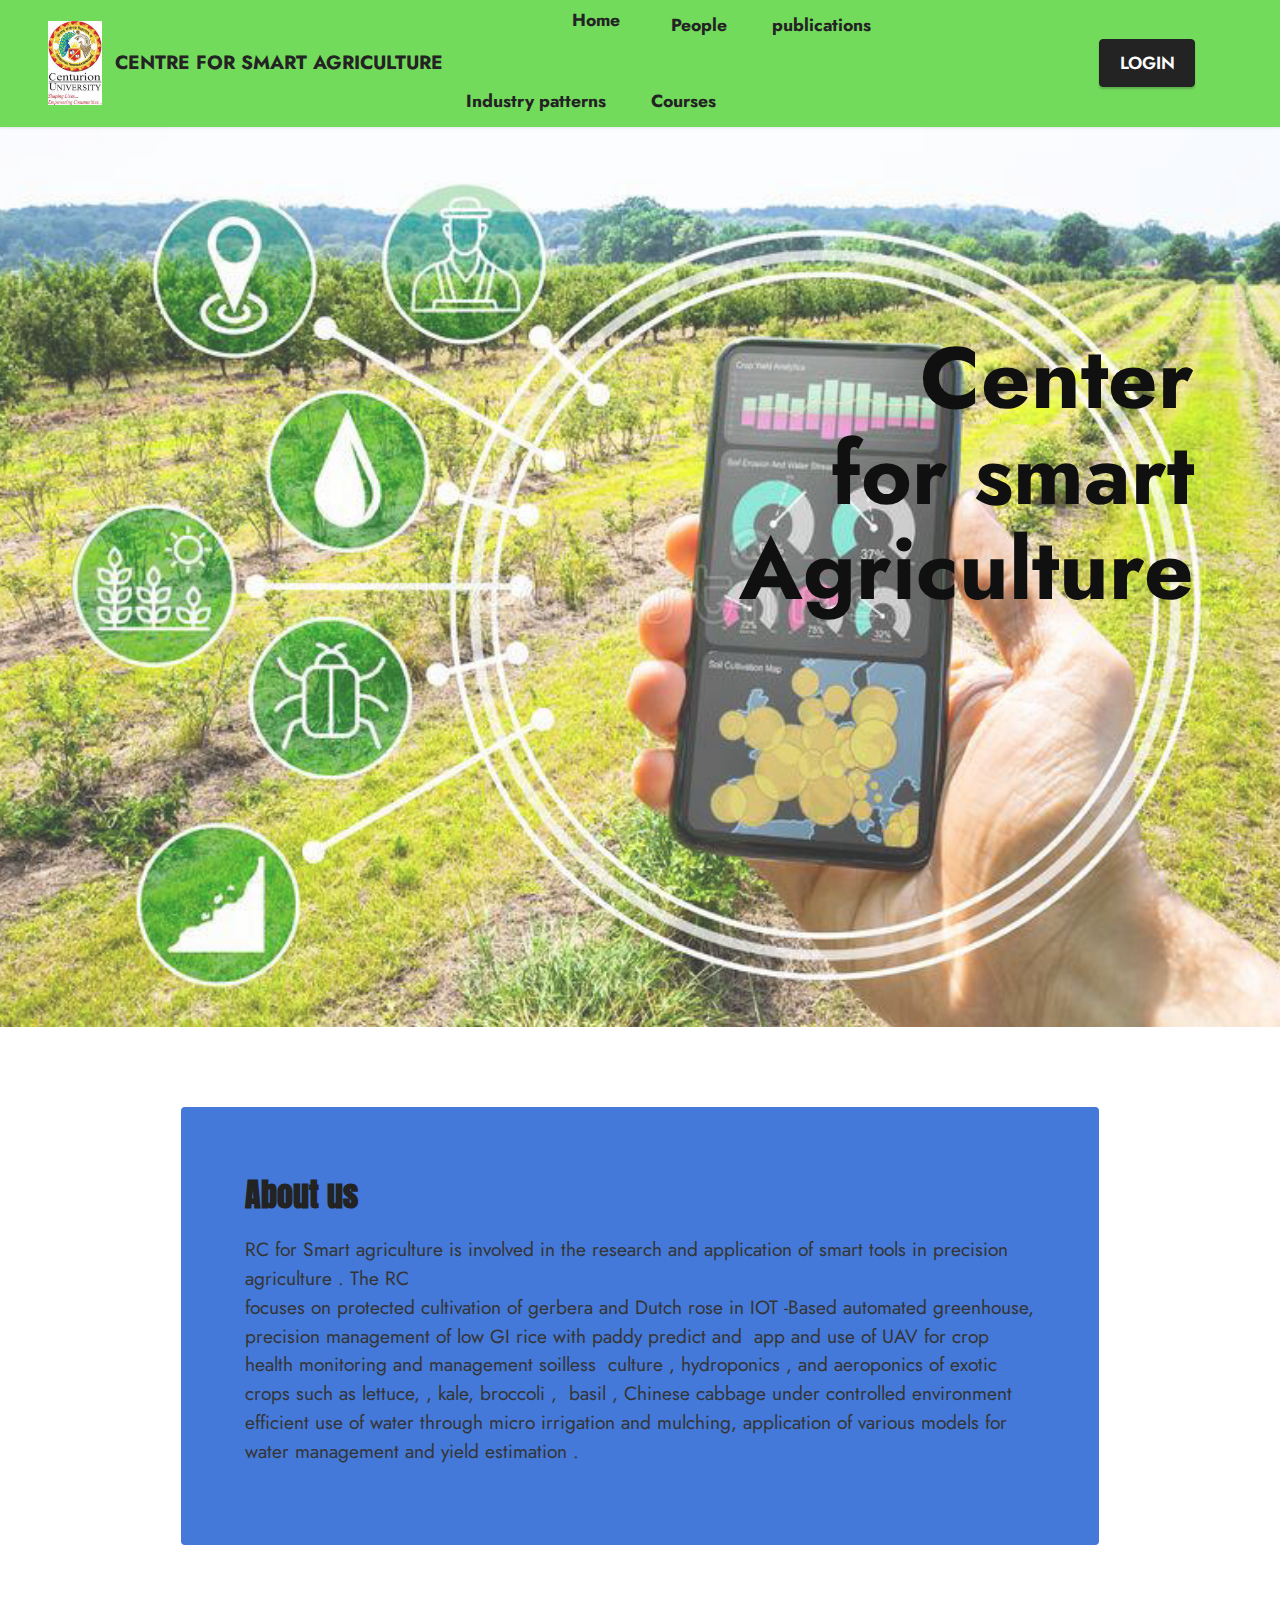
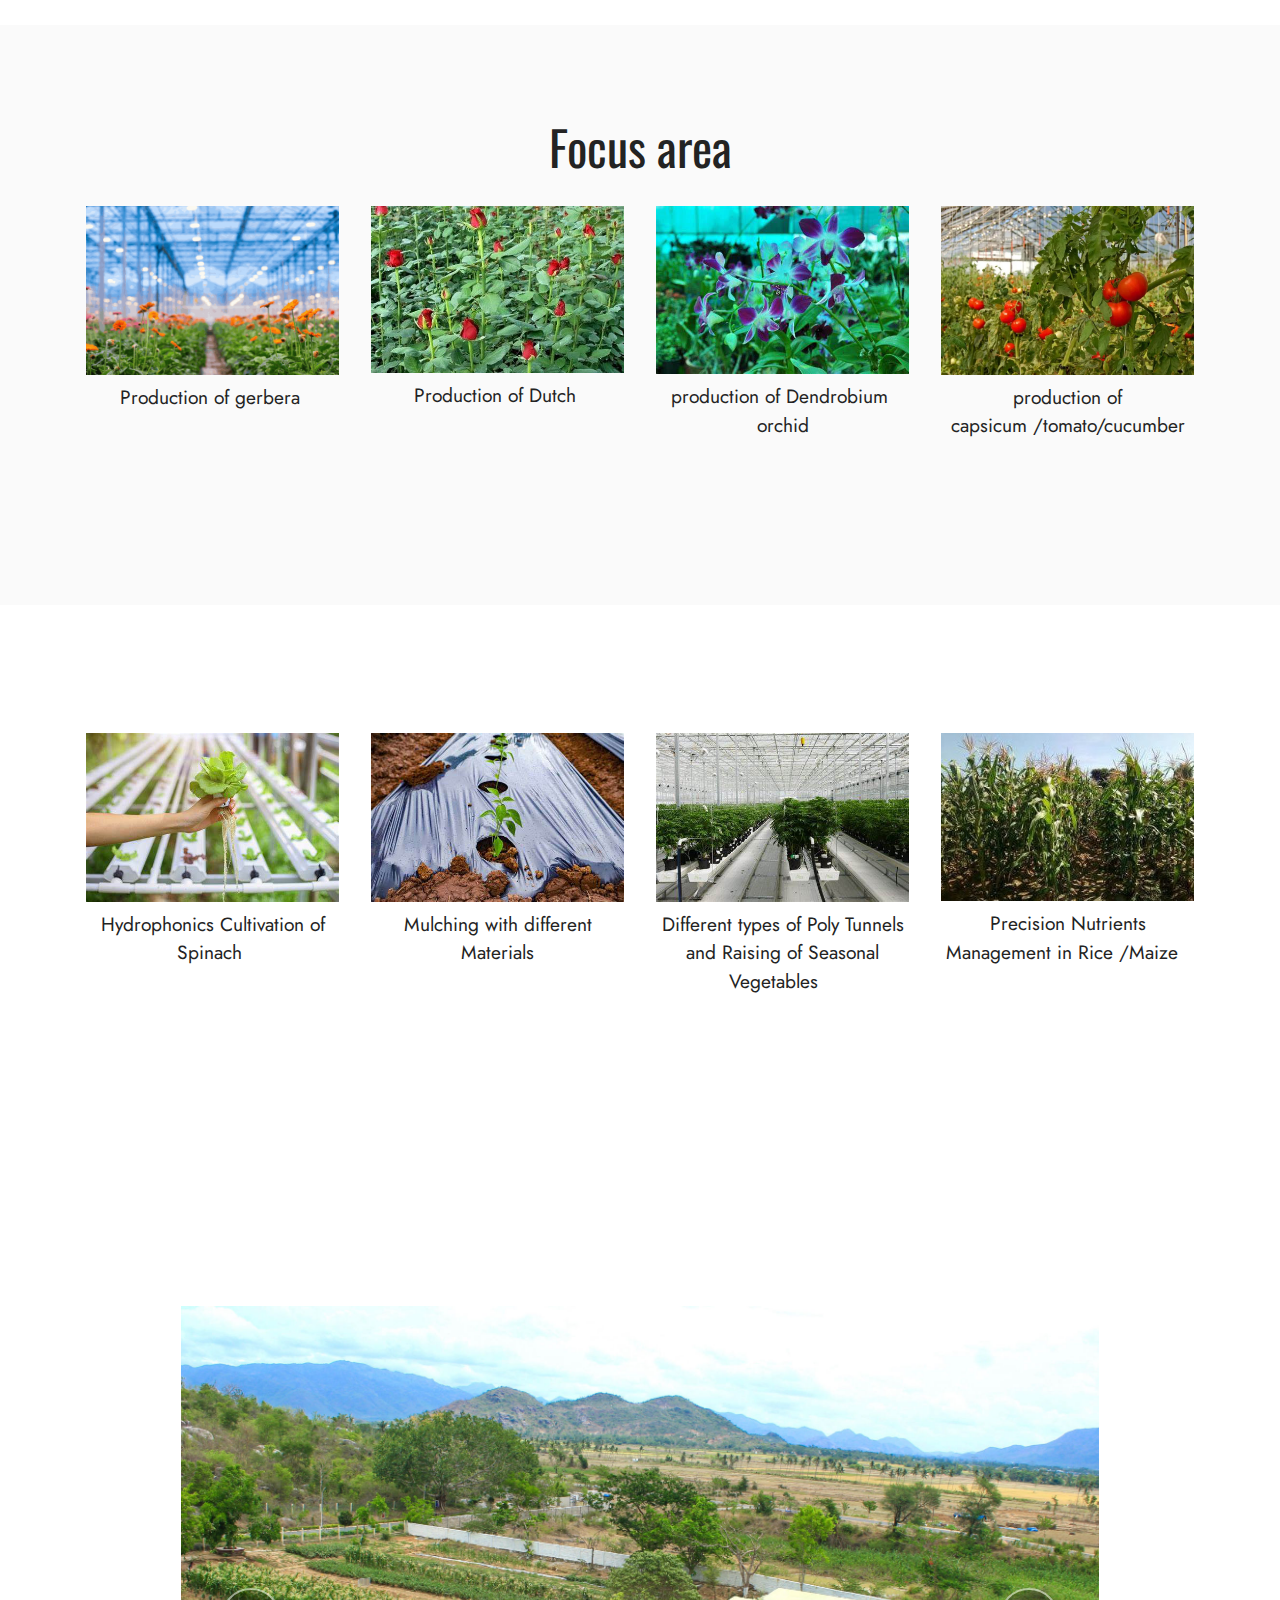
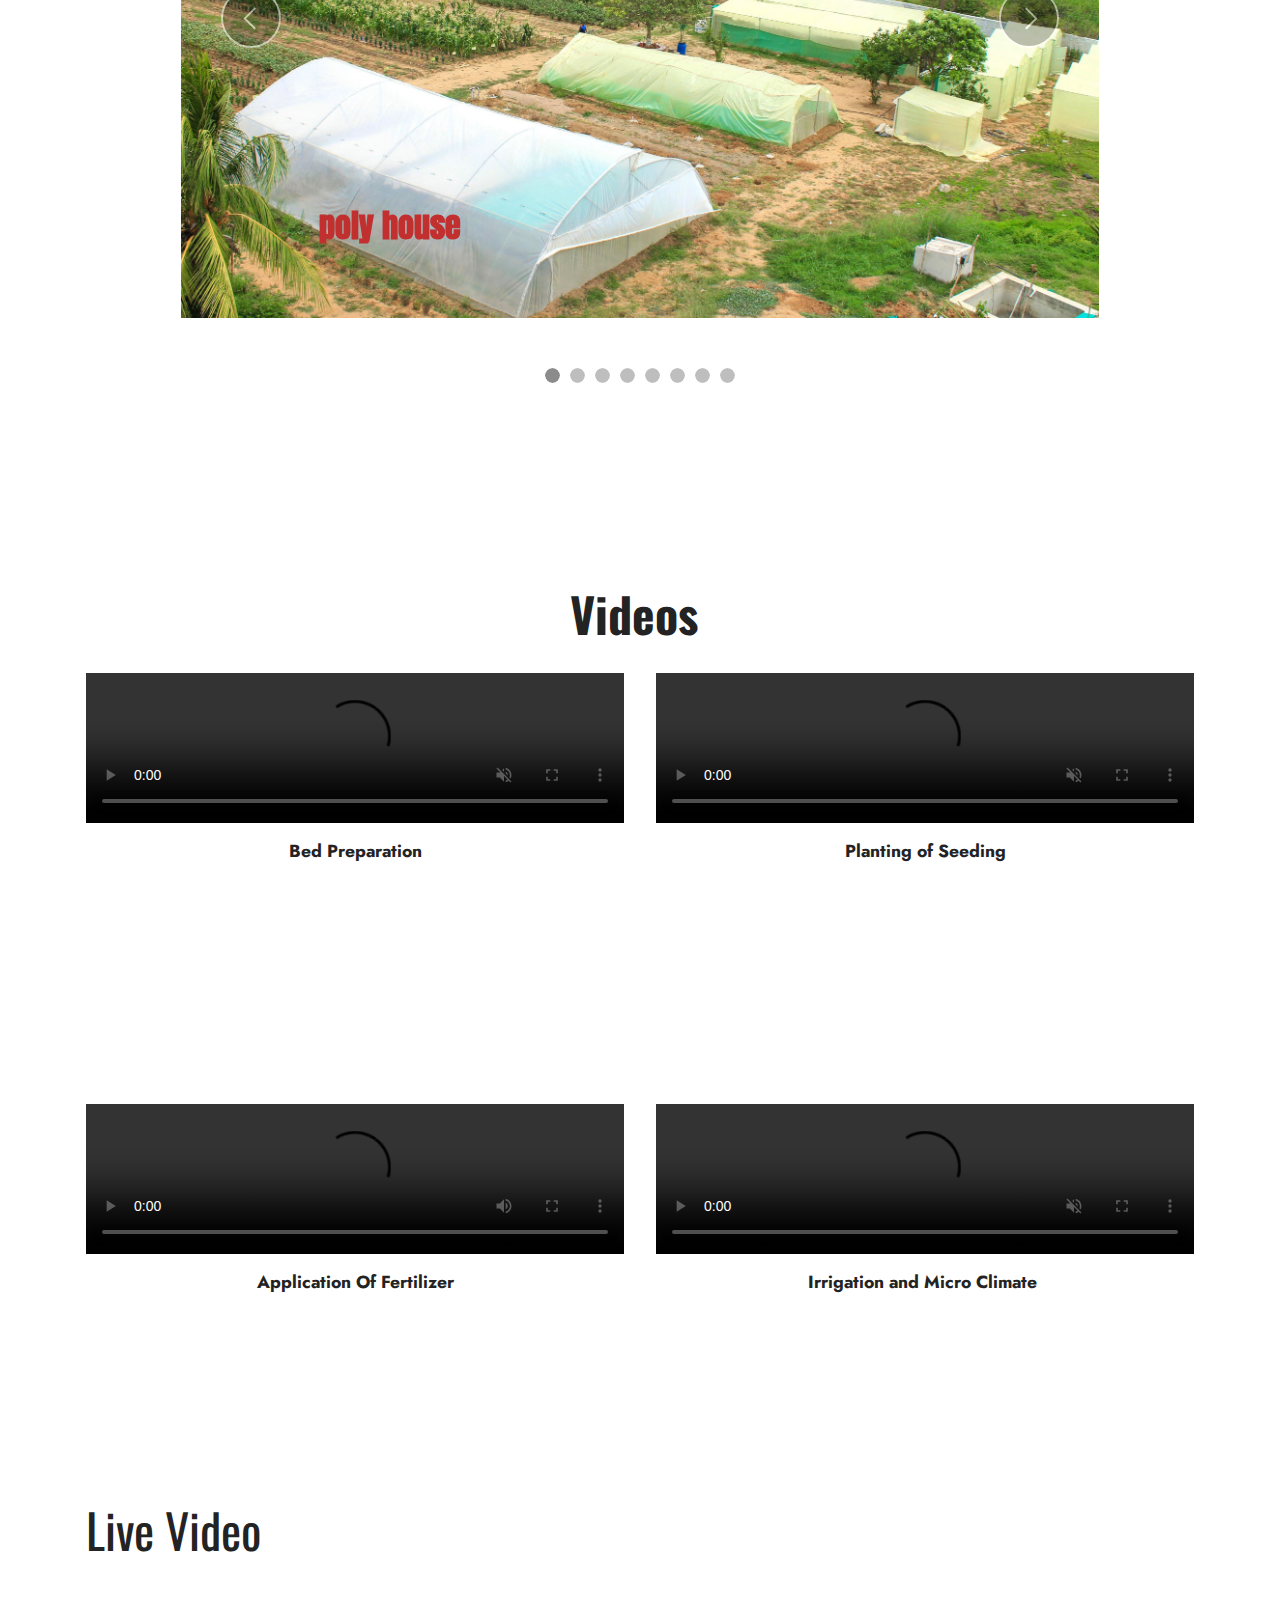
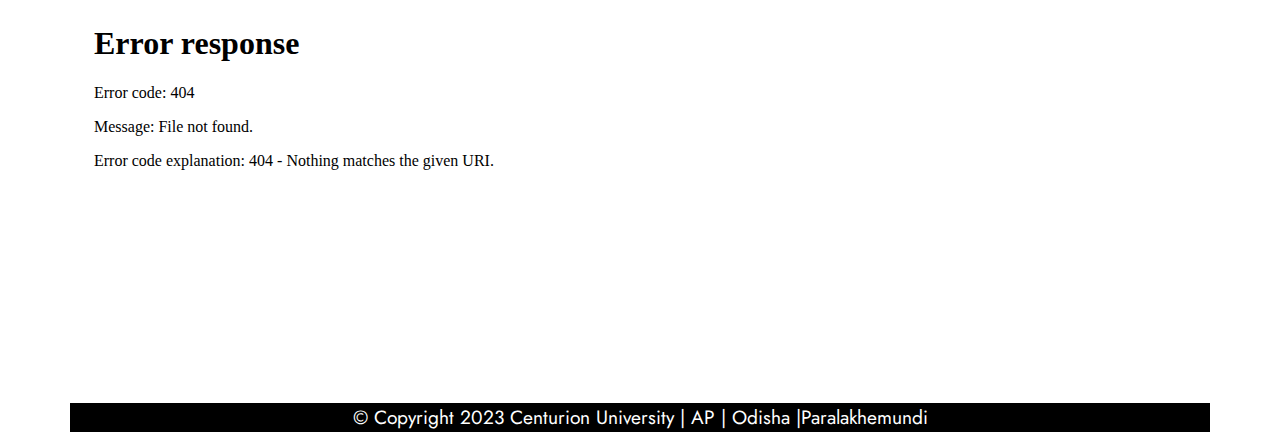
==== index.html @ 4cd685e2 "Add files via upload" ====
<!DOCTYPE html>
<html  >
<head>
  <!-- Site made with Mobirise Website Builder v5.8.4, https://mobirise.com -->
  <meta charset="UTF-8">
  <meta http-equiv="X-UA-Compatible" content="IE=edge">
  <meta name="generator" content="Mobirise v5.8.4, mobirise.com">
  <meta name="viewport" content="width=device-width, initial-scale=1, minimum-scale=1">
  <link rel="shortcut icon" href="assets/images/rajan-96x151.jpg" type="image/x-icon">
  <meta name="description" content="">
  
  
  <title>Home</title>
  <link rel="stylesheet" href="assets/web/assets/mobirise-icons2/mobirise2.css">
  <link rel="stylesheet" href="assets/bootstrap/css/bootstrap.min.css">
  <link rel="stylesheet" href="assets/bootstrap/css/bootstrap-grid.min.css">
  <link rel="stylesheet" href="assets/bootstrap/css/bootstrap-reboot.min.css">
  <link rel="stylesheet" href="assets/dropdown/css/style.css">
  <link rel="stylesheet" href="assets/socicon/css/styles.css">
  <link rel="stylesheet" href="assets/theme/css/style.css">
  <link rel="preload" href="https://fonts.googleapis.com/css?family=Jost:100,200,300,400,500,600,700,800,900,100i,200i,300i,400i,500i,600i,700i,800i,900i&display=swap" as="style" onload="this.onload=null;this.rel='stylesheet'">
  <noscript><link rel="stylesheet" href="https://fonts.googleapis.com/css?family=Jost:100,200,300,400,500,600,700,800,900,100i,200i,300i,400i,500i,600i,700i,800i,900i&display=swap"></noscript>
  <link rel="preload" href="https://fonts.googleapis.com/css?family=Oswald:200,300,400,500,600,700&display=swap" as="style" onload="this.onload=null;this.rel='stylesheet'">
  <noscript><link rel="stylesheet" href="https://fonts.googleapis.com/css?family=Oswald:200,300,400,500,600,700&display=swap"></noscript>
  <link rel="preload" href="https://fonts.googleapis.com/css?family=Anton:400&display=swap" as="style" onload="this.onload=null;this.rel='stylesheet'">
  <noscript><link rel="stylesheet" href="https://fonts.googleapis.com/css?family=Anton:400&display=swap"></noscript>
  <link rel="preload" as="style" href="assets/mobirise/css/mbr-additional.css"><link rel="stylesheet" href="assets/mobirise/css/mbr-additional.css" type="text/css">

  
  
  
</head>
<body>
  
  <section data-bs-version="5.1" class="menu menu2 cid-tygF4qytMD" once="menu" id="menu2-1">
    
    <nav class="navbar navbar-dropdown navbar-expand-lg">
        <div class="container-fluid">
            <div class="navbar-brand">
                <span class="navbar-logo">
                    <a href="https://mobiri.se">
                        <img src="assets/images/rajan-96x151.jpg" alt="Mobirise Website Builder" style="height: 5.3rem;">
                    </a>
                </span>
                <span class="navbar-caption-wrap"><a class="navbar-caption text-black display-7" href="https://mobiri.se">CENTRE FOR SMART AGRICULTURE</a></span>
            </div>
            <button class="navbar-toggler" type="button" data-toggle="collapse" data-bs-toggle="collapse" data-target="#navbarSupportedContent" data-bs-target="#navbarSupportedContent" aria-controls="navbarNavAltMarkup" aria-expanded="false" aria-label="Toggle navigation">
                <div class="hamburger">
                    <span></span>
                    <span></span>
                    <span></span>
                    <span></span>
                </div>
            </button>
            <div class="collapse navbar-collapse" id="navbarSupportedContent">
                <ul class="navbar-nav nav-dropdown" data-app-modern-menu="true"><li class="nav-item"><a class="nav-link link text-black display-4" href="https://mobiri.se" aria-expanded="false"><br><br></a></li><li class="nav-item"><a class="nav-link link show text-black display-4" href="https://mobiri.se"><p>&nbsp;&nbsp;</p></a></li><li class="nav-item"><a class="nav-link link show text-black text-primary display-4" href="index.html"><p>&nbsp;<strong>Home</strong>&nbsp;</p></a></li><li class="nav-item"><a class="nav-link link text-black show text-primary display-4" href="page4.html" aria-expanded="false"><strong>People</strong></a></li><li class="nav-item"><a class="nav-link link text-black show text-primary display-4" href="page1.html"><strong>publications</strong></a></li><li class="nav-item"><a class="nav-link link show text-black display-4" href="page2.html" aria-expanded="false"><strong>Industry patterns</strong></a></li>
                    <li class="nav-item"><a class="nav-link link text-black display-4" href="page3.html" aria-expanded="false"><strong>Courses</strong></a>
                    </li></ul>
                
                <div class="navbar-buttons mbr-section-btn"><a class="btn btn-black display-4" href="https://research.cutm.ac.in/wp-login.php?redirect_to=https%3A%2F%2Fresearch.cutm.ac.in%2Fwp-admin%2F&reauth=1">LOGIN</a></div>
            </div>
        </div>
    </nav>
</section>

<section data-bs-version="5.1" class="header3 cid-tz9zvmUJnS mbr-fullscreen" id="header3-1i">

    

    
    <div class="mbr-overlay" style="opacity: 0.2; background-color: rgb(255, 255, 255);"></div>

    <div class="align-center container">
        <div class="row justify-content-end">
            <div class="col-12 col-lg-6">
                <h1 class="mbr-section-title mbr-fonts-style mb-3 display-1"><strong>Center for&nbsp;</strong><strong>smart</strong><br><strong>Agriculture<br></strong><br><br></h1>
                
                
                
            </div>
        </div>
    </div>
</section>

<section data-bs-version="5.1" class="content15 cid-tza0GjJ44V" id="content15-1p">

    

    
    
    <div class="container">
        <div class="row justify-content-center">
            <div class="card col-md-12 col-lg-10">
                <div class="card-wrapper">
                    <div class="card-box align-left">
                        <h4 class="card-title mbr-fonts-style mbr-white mb-3 display-5"><strong>About us</strong></h4>
                        <p class="mbr-text mbr-fonts-style display-7">RC for Smart agriculture is involved in the research and application of smart tools in precision agriculture . The RC<br>focuses on protected cultivation of gerbera and Dutch rose in IOT -Based automated greenhouse, precision management of low GI rice with paddy predict and &nbsp;app and use of UAV for crop health monitoring and management soilless&nbsp; culture , hydroponics , and aeroponics of exotic crops such as lettuce, , kale, broccoli ,&nbsp; basil , Chinese cabbage under controlled environment efficient use of water through micro irrigation and mulching, application of various models for water management and yield estimation .&nbsp;&nbsp;</p>
                        
                    </div>
                </div>
            </div>
        </div>
    </div>
</section>

<section data-bs-version="5.1" class="gallery5 mbr-gallery cid-tzcKV37ISn" id="gallery5-1v">
    

    
    

    <div class="container">
        <div class="mbr-section-head">
            <h3 class="mbr-section-title mbr-fonts-style align-center m-0 display-2">Focus area</h3>
            
        </div>
        <div class="row mbr-gallery mt-4">
            <div class="col-12 col-md-6 col-lg-3 item gallery-image">
                <div class="item-wrapper" data-toggle="modal" data-bs-toggle="modal" data-target="#tzdXIQ9Wwf-modal" data-bs-target="#tzdXIQ9Wwf-modal">
                    <img class="w-100" src="assets/images/gi-596x398.png" alt="Mobirise Website Builder" data-slide-to="0" data-bs-slide-to="0" data-target="#lb-tzdXIQ9Wwf" data-bs-target="#lb-tzdXIQ9Wwf">
                    <div class="icon-wrapper">
                        <span class="mobi-mbri mobi-mbri-search mbr-iconfont mbr-iconfont-btn"></span>
                    </div>
                </div>
                <h6 class="mbr-item-subtitle mbr-fonts-style align-center mb-2 mt-2 display-7">Production of gerbera&nbsp;</h6>
            </div>
            <div class="col-12 col-md-6 col-lg-3 item gallery-image">
                <div class="item-wrapper" data-toggle="modal" data-bs-toggle="modal" data-target="#tzdXIQ9Wwf-modal" data-bs-target="#tzdXIQ9Wwf-modal">
                    <img class="w-100" src="assets/images/rose-500x330.jpg" alt="Mobirise Website Builder" data-slide-to="1" data-bs-slide-to="1" data-target="#lb-tzdXIQ9Wwf" data-bs-target="#lb-tzdXIQ9Wwf">
                    <div class="icon-wrapper">
                        <span class="mobi-mbri mobi-mbri-search mbr-iconfont mbr-iconfont-btn"></span>
                    </div>
                </div>
                <h6 class="mbr-item-subtitle mbr-fonts-style align-center mb-2 mt-2 display-7">Production of Dutch&nbsp;</h6>
            </div>
            <div class="col-12 col-md-6 col-lg-3 item gallery-image">
                <div class="item-wrapper" data-toggle="modal" data-bs-toggle="modal" data-target="#tzdXIQ9Wwf-modal" data-bs-target="#tzdXIQ9Wwf-modal">
                    <img class="w-100" src="assets/images/orchid-474x314.jpg" alt="Mobirise Website Builder" data-slide-to="2" data-bs-slide-to="2" data-target="#lb-tzdXIQ9Wwf" data-bs-target="#lb-tzdXIQ9Wwf">
                    <div class="icon-wrapper">
                        <span class="mobi-mbri mobi-mbri-search mbr-iconfont mbr-iconfont-btn"></span>
                    </div>
                </div>
                <h6 class="mbr-item-subtitle mbr-fonts-style align-center mb-2 mt-2 display-7">production of Dendrobium&nbsp;<br>orchid<br><br></h6>
            </div>
            <div class="col-12 col-md-6 col-lg-3 item gallery-image">
                <div class="item-wrapper" data-toggle="modal" data-bs-toggle="modal" data-target="#tzdXIQ9Wwf-modal" data-bs-target="#tzdXIQ9Wwf-modal">
                    <img class="w-100" src="assets/images/greenhouse-tomatoes.webp" alt="Mobirise Website Builder" data-slide-to="3" data-bs-slide-to="3" data-target="#lb-tzdXIQ9Wwf" data-bs-target="#lb-tzdXIQ9Wwf">
                    <div class="icon-wrapper">
                        <span class="mobi-mbri mobi-mbri-search mbr-iconfont mbr-iconfont-btn"></span>
                    </div>
                </div>
                <h6 class="mbr-item-subtitle mbr-fonts-style align-center mb-2 mt-2 display-7">production of <br>capsicum /tomato/cucumber<br><br></h6>
            </div>
        </div>

        <div class="modal mbr-slider" tabindex="-1" role="dialog" aria-hidden="true" id="tzdXIQ9Wwf-modal">
            <div class="modal-dialog" role="document">
                <div class="modal-content">
                    <div class="modal-body">
                        <div class="carousel slide" id="lb-tzdXIQ9Wwf" data-interval="5000" data-bs-interval="5000">
                            <div class="carousel-inner">
                                <div class="carousel-item active">
                                    <img class="d-block w-100" src="assets/images/gi-596x398.png" alt="Mobirise Website Builder">
                                </div>
                                <div class="carousel-item">
                                    <img class="d-block w-100" src="assets/images/rose-500x330.jpg" alt="Mobirise Website Builder">
                                </div>
                                <div class="carousel-item">
                                    <img class="d-block w-100" src="assets/images/orchid-474x314.jpg" alt="Mobirise Website Builder">
                                </div>
                                <div class="carousel-item">
                                    <img class="d-block w-100" src="assets/images/greenhouse-tomatoes.webp" alt="Mobirise Website Builder">
                                </div>
                            </div>
                            <ol class="carousel-indicators">
                                <li data-slide-to="0" data-bs-slide-to="0" class="active" data-target="#lb-tzdXIQ9Wwf" data-bs-target="#lb-tzdXIQ9Wwf"></li>
                                <li data-slide-to="1" data-bs-slide-to="1" data-target="#lb-tzdXIQ9Wwf" data-bs-target="#lb-tzdXIQ9Wwf"></li>
                                <li data-slide-to="2" data-bs-slide-to="2" data-target="#lb-tzdXIQ9Wwf" data-bs-target="#lb-tzdXIQ9Wwf"></li>
                                <li data-slide-to="3" data-bs-slide-to="3" data-target="#lb-tzdXIQ9Wwf" data-bs-target="#lb-tzdXIQ9Wwf"></li>
                            </ol>
                            <a role="button" href="" class="close" data-dismiss="modal" data-bs-dismiss="modal" aria-label="Close">
                            </a>
                            <a class="carousel-control-prev carousel-control" role="button" data-slide="prev" data-bs-slide="prev" href="#lb-tzdXIQ9Wwf">
                                <span class="mobi-mbri mobi-mbri-arrow-prev" aria-hidden="true"></span>
                                <span class="sr-only visually-hidden">Previous</span>
                            </a>
                            <a class="carousel-control-next carousel-control" role="button" data-slide="next" data-bs-slide="next" href="#lb-tzdXIQ9Wwf">
                                <span class="mobi-mbri mobi-mbri-arrow-next" aria-hidden="true"></span>
                                <span class="sr-only visually-hidden">Next</span>
                            </a>
                        </div>
                    </div>
                </div>
            </div>
        </div>
    </div>
</section>

<section data-bs-version="5.1" class="gallery5 mbr-gallery cid-tzcLr8lMy2" id="gallery5-1w">
    

    
    

    <div class="container">
        
        <div class="row mbr-gallery mt-4">
            <div class="col-12 col-md-6 col-lg-3 item gallery-image">
                <div class="item-wrapper" data-toggle="modal" data-bs-toggle="modal" data-target="#tzdXIQWOnH-modal" data-bs-target="#tzdXIQWOnH-modal">
                    <img class="w-100" src="assets/images/sp-474x316.jpg" alt="Mobirise Website Builder" data-slide-to="0" data-bs-slide-to="0" data-target="#lb-tzdXIQWOnH" data-bs-target="#lb-tzdXIQWOnH">
                    <div class="icon-wrapper">
                        <span class="mobi-mbri mobi-mbri-search mbr-iconfont mbr-iconfont-btn"></span>
                    </div>
                </div>
                <h6 class="mbr-item-subtitle mbr-fonts-style align-center mb-2 mt-2 display-7">Hydrophonics Cultivation of Spinach&nbsp;</h6>
            </div>
            <div class="col-12 col-md-6 col-lg-3 item gallery-image">
                <div class="item-wrapper" data-toggle="modal" data-bs-toggle="modal" data-target="#tzdXIQWOnH-modal" data-bs-target="#tzdXIQWOnH-modal">
                    <img class="w-100" src="assets/images/green-474x316.jpg" alt="Mobirise Website Builder" data-slide-to="1" data-bs-slide-to="1" data-target="#lb-tzdXIQWOnH" data-bs-target="#lb-tzdXIQWOnH">
                    <div class="icon-wrapper">
                        <span class="mobi-mbri mobi-mbri-search mbr-iconfont mbr-iconfont-btn"></span>
                    </div>
                </div>
                <h6 class="mbr-item-subtitle mbr-fonts-style align-center mb-2 mt-2 display-7">Mulching with different Materials</h6>
            </div>
            <div class="col-12 col-md-6 col-lg-3 item gallery-image">
                <div class="item-wrapper" data-toggle="modal" data-bs-toggle="modal" data-target="#tzdXIQWOnH-modal" data-bs-target="#tzdXIQWOnH-modal">
                    <img class="w-100" src="assets/images/tunnels-2-474x316.jpg" alt="Mobirise Website Builder" data-slide-to="2" data-bs-slide-to="2" data-target="#lb-tzdXIQWOnH" data-bs-target="#lb-tzdXIQWOnH">
                    <div class="icon-wrapper">
                        <span class="mobi-mbri mobi-mbri-search mbr-iconfont mbr-iconfont-btn"></span>
                    </div>
                </div>
                <h6 class="mbr-item-subtitle mbr-fonts-style align-center mb-2 mt-2 display-7">Different types of Poly Tunnels and Raising of Seasonal Vegetables&nbsp; &nbsp;</h6>
            </div>
            <div class="col-12 col-md-6 col-lg-3 item gallery-image">
                <div class="item-wrapper" data-toggle="modal" data-bs-toggle="modal" data-target="#tzdXIQWOnH-modal" data-bs-target="#tzdXIQWOnH-modal">
                    <img class="w-100" src="assets/images/maize-2-406x300.jpeg" alt="Mobirise Website Builder" data-slide-to="3" data-bs-slide-to="3" data-target="#lb-tzdXIQWOnH" data-bs-target="#lb-tzdXIQWOnH">
                    <div class="icon-wrapper">
                        <span class="mobi-mbri mobi-mbri-search mbr-iconfont mbr-iconfont-btn"></span>
                    </div>
                </div>
                <h6 class="mbr-item-subtitle mbr-fonts-style align-center mb-2 mt-2 display-7">Precision Nutrients Management in Rice /Maize&nbsp;&nbsp;</h6>
            </div>
        </div>

        <div class="modal mbr-slider" tabindex="-1" role="dialog" aria-hidden="true" id="tzdXIQWOnH-modal">
            <div class="modal-dialog" role="document">
                <div class="modal-content">
                    <div class="modal-body">
                        <div class="carousel slide" id="lb-tzdXIQWOnH" data-interval="5000" data-bs-interval="5000">
                            <div class="carousel-inner">
                                <div class="carousel-item active">
                                    <img class="d-block w-100" src="assets/images/sp-474x316.jpg" alt="Mobirise Website Builder">
                                </div>
                                <div class="carousel-item">
                                    <img class="d-block w-100" src="assets/images/green-474x316.jpg" alt="Mobirise Website Builder">
                                </div>
                                <div class="carousel-item">
                                    <img class="d-block w-100" src="assets/images/tunnels-2-474x316.jpg" alt="Mobirise Website Builder">
                                </div>
                                <div class="carousel-item">
                                    <img class="d-block w-100" src="assets/images/maize-2-406x300.jpeg" alt="Mobirise Website Builder">
                                </div>
                            </div>
                            <ol class="carousel-indicators">
                                <li data-slide-to="0" data-bs-slide-to="0" class="active" data-target="#lb-tzdXIQWOnH" data-bs-target="#lb-tzdXIQWOnH"></li>
                                <li data-slide-to="1" data-bs-slide-to="1" data-target="#lb-tzdXIQWOnH" data-bs-target="#lb-tzdXIQWOnH"></li>
                                <li data-slide-to="2" data-bs-slide-to="2" data-target="#lb-tzdXIQWOnH" data-bs-target="#lb-tzdXIQWOnH"></li>
                                <li data-slide-to="3" data-bs-slide-to="3" data-target="#lb-tzdXIQWOnH" data-bs-target="#lb-tzdXIQWOnH"></li>
                            </ol>
                            <a role="button" href="" class="close" data-dismiss="modal" data-bs-dismiss="modal" aria-label="Close">
                            </a>
                            <a class="carousel-control-prev carousel-control" role="button" data-slide="prev" data-bs-slide="prev" href="#lb-tzdXIQWOnH">
                                <span class="mobi-mbri mobi-mbri-arrow-prev" aria-hidden="true"></span>
                                <span class="sr-only visually-hidden">Previous</span>
                            </a>
                            <a class="carousel-control-next carousel-control" role="button" data-slide="next" data-bs-slide="next" href="#lb-tzdXIQWOnH">
                                <span class="mobi-mbri mobi-mbri-arrow-next" aria-hidden="true"></span>
                                <span class="sr-only visually-hidden">Next</span>
                            </a>
                        </div>
                    </div>
                </div>
            </div>
        </div>
    </div>
</section>

<section data-bs-version="5.1" class="slider2 cid-tzd9xFkeFn" id="slider2-20">
    

    
    <div class="container">
        <div class="row justify-content-center">
            <div class="col-12 col-md-10">
                <div class="carousel slide carousel-fade" id="tzdXIRFrg0" data-ride="carousel" data-bs-ride="carousel" data-interval="3000" data-bs-interval="3000">
                    
                    <ol class="carousel-indicators">
                        <li data-slide-to="0" data-bs-slide-to="0" class="active" data-target="#tzdXIRFrg0" data-bs-target="#tzdXIRFrg0"></li>
                        <li data-slide-to="1" data-bs-slide-to="1" data-target="#tzdXIRFrg0" data-bs-target="#tzdXIRFrg0"></li>
                        <li data-slide-to="2" data-bs-slide-to="2" data-target="#tzdXIRFrg0" data-bs-target="#tzdXIRFrg0"></li><li data-slide-to="3" data-bs-slide-to="3" data-target="#tzdXIRFrg0" data-bs-target="#tzdXIRFrg0"></li><li data-slide-to="4" data-bs-slide-to="4" data-target="#tzdXIRFrg0" data-bs-target="#tzdXIRFrg0"></li><li data-slide-to="5" data-bs-slide-to="5" data-target="#tzdXIRFrg0" data-bs-target="#tzdXIRFrg0"></li><li data-slide-to="6" data-bs-slide-to="6" data-target="#tzdXIRFrg0" data-bs-target="#tzdXIRFrg0"></li><li data-slide-to="7" data-bs-slide-to="7" data-target="#tzdXIRFrg0" data-bs-target="#tzdXIRFrg0"></li>
                    </ol>
                    <div class="carousel-inner">
                        <div class="carousel-item slider-image item active">
                            <div class="item-wrapper">
                                <img class="d-block w-100" src="assets/images/ply1-1900x1267.jpg" alt="Mobirise Website Builder" data-slide-to="0" data-bs-slide-to="0">
                                <div class="carousel-caption d-none d-md-block">
                                    <h5 class="mbr-section-subtitle mbr-fonts-style display-5"><strong>poly house</strong></h5>
                                    
                                </div>
                            </div>
                        </div><div class="carousel-item slider-image item">
                            <div class="item-wrapper">
                                <img class="d-block w-100" src="assets/images/polyhouse-1900x1267.jpg" alt="Mobirise Website Builder" data-slide-to="1" data-bs-slide-to="1">
                                <div class="carousel-caption d-none d-md-block">
                                    <h5 class="mbr-section-subtitle mbr-fonts-style display-2"><strong>Near poly house</strong></h5>
                                    
                                </div>
                            </div>
                        </div><div class="carousel-item slider-image item">
                            <div class="item-wrapper">
                                <img class="d-block w-100" src="assets/images/1057-1900x1267.jpg" alt="Mobirise Website Builder" data-slide-to="2" data-bs-slide-to="2">
                                <div class="carousel-caption d-none d-md-block">
                                    <h5 class="mbr-section-subtitle mbr-fonts-style display-5"><strong>AIR coolers</strong></h5>
                                    
                                </div>
                            </div>
                        </div>
                        
                        <div class="carousel-item slider-image item">
                            <div class="item-wrapper">
                                <img class="d-block w-100" src="assets/images/img-8276-1900x1267.jpg" alt="Mobirise Website Builder" data-slide-to="3" data-bs-slide-to="3">
                                <div class="carousel-caption d-none d-md-block">
                                    <h5 class="mbr-section-subtitle mbr-fonts-style display-5"><strong>WATER SUPPLY TANKS</strong></h5>
                                    
                                </div>
                            </div>
                        </div><div class="carousel-item slider-image item">
                            <div class="item-wrapper">
                                <img class="d-block w-100" src="assets/images/img-8255-1900x1267.jpg" alt="Mobirise Website Builder" data-slide-to="4" data-bs-slide-to="4">
                                <div class="carousel-caption d-none d-md-block">
                                    <h5 class="mbr-section-subtitle mbr-fonts-style display-5"><strong>SPINACH</strong></h5>
                                    
                                </div>
                            </div>
                        </div><div class="carousel-item slider-image item">
                            <div class="item-wrapper">
                                <img class="d-block w-100" src="assets/images/mrc-8638-1900x1268.jpg" alt="Mobirise Website Builder" data-slide-to="5" data-bs-slide-to="5">
                                <div class="carousel-caption d-none d-md-block">
                                    <h5 class="mbr-section-subtitle mbr-fonts-style display-5"><strong>Labs</strong></h5>
                                    
                                </div>
                            </div>
                        </div><div class="carousel-item slider-image item">
                            <div class="item-wrapper">
                                <img class="d-block w-100" src="assets/images/mrc-8738-1900x1268.jpg" alt="Mobirise Website Builder" data-slide-to="6" data-bs-slide-to="6">
                                <div class="carousel-caption d-none d-md-block">
                                    <h5 class="mbr-section-subtitle mbr-fonts-style display-5"><strong>Dutch rose cultivation</strong></h5>
                                    
                                </div>
                            </div>
                        </div><div class="carousel-item slider-image item">
                            <div class="item-wrapper">
                                <img class="d-block w-100" src="assets/images/mrc-8615-1900x1268.jpg" alt="Mobirise Website Builder" data-slide-to="7" data-bs-slide-to="7">
                                <div class="carousel-caption d-none d-md-block">
                                    <h5 class="mbr-section-subtitle mbr-fonts-style display-5"><strong>rose</strong></h5>
                                    
                                </div>
                            </div>
                        </div>
                    </div>
                    <a class="carousel-control carousel-control-prev" role="button" data-slide="prev" data-bs-slide="prev" href="#tzdXIRFrg0">
                        <span class="mobi-mbri mobi-mbri-arrow-prev" aria-hidden="true"></span>
                        <span class="sr-only visually-hidden">Previous</span>
                    </a>
                    <a class="carousel-control carousel-control-next" role="button" data-slide="next" data-bs-slide="next" href="#tzdXIRFrg0">
                        <span class="mobi-mbri mobi-mbri-arrow-next" aria-hidden="true"></span>
                        <span class="sr-only visually-hidden">Next</span>
                    </a>
                </div>
            </div>
        </div>
    </div>
</section>

<section data-bs-version="5.1" class="video3 cid-tzcM1imwcJ" id="video3-1x">
    
    
    
    <div class="container">
        <div class="mbr-section-head">
            <h4 class="mbr-section-title mbr-fonts-style mb-0 display-2"><strong>Videos&nbsp;</strong></h4>
            
        </div>
        <div class="row mt-4">
            <div class="col-12 col-md-6 video-block">
                <div class="video-wrapper"><video style="width:100%" controls autoplay muted loop playsinline><source src="https://courseware.cutm.ac.in/wp-content/uploads/2020/07/bed-preparation.mp4?loop=1&amp;autoplay=1"/></video></div>
                <p class="mbr-text pt-2 mbr-fonts-style display-4"><strong>Bed Preparation</strong></p>
            </div>
            <div class="col-12 col-md-6 video-block">
                <div class="video-wrapper"><video style="width:100%" controls autoplay muted loop playsinline><source src="https://courseware.cutm.ac.in/wp-content/uploads/2020/07/planting-of-seedling.mp4?loop=1&amp;autoplay=1"/></video></div>
                <p class="mbr-text pt-2 mbr-fonts-style display-4"><strong>Planting of Seeding</strong></p>
            </div>
        </div>
    </div>
</section>

<section data-bs-version="5.1" class="video3 cid-tzcM1K1CZa" id="video3-1y">
    
    
    
    <div class="container">
        
        <div class="row mt-4">
            <div class="col-12 col-md-6 video-block">
                <div class="video-wrapper"><video style="width:100%" controls playsinline><source src="https://courseware.cutm.ac.in/wp-content/uploads/2020/07/fertilizer.mp4"/></video></div>
                <p class="mbr-text pt-2 mbr-fonts-style display-4"><strong>Application Of Fertilizer</strong></p>
            </div>
            <div class="col-12 col-md-6 video-block">
                <div class="video-wrapper"><video style="width:100%" controls autoplay muted loop playsinline><source src="https://courseware.cutm.ac.in/wp-content/uploads/2020/07/irrigation.mp4?loop=1&amp;autoplay=1"/></video></div>
                <p class="mbr-text pt-2 mbr-fonts-style display-4"><strong>Irrigation and Micro Climate&nbsp;</strong></p>
            </div>
        </div>
    </div>
</section>

<section data-bs-version="5.1" class="video4 cid-tzcMfxdsDv" id="video4-1z">
    
    
    
    <div class="container" style="align-items: center;">
        <div class="title-wrapper mb-5" >
            <h4 class="mbr-section-title mbr-fonts-style mb-0 display-2"style="text-align: left;">Live Video
            </h4>
        </div>
        <div class="row align-items-center" >
            <div class="col-12 col-lg-6 video-block">
                <div class="video-wrapper"><iframe class="mbr-embedded-video" src="assets/images/live video'.mp4"  width="1280" height="720" frameborder="0" allowfullscreen autoplay="5" loop="5"></iframe></div>
            </div>
        </div>
    </div>
</section>
<section data-bs-version="5.1" class="footer7 cid-tzf44Nhk8s" once="footers" id="footer7-1">

    

    

    <div class="container" style="background-color: black;">
        <div class="media-container-row align-center mbr-white">
            <div class="col-12">
                <p class="mbr-text mb-0 mbr-fonts-style display-7">
                    © Copyright 2023 Centurion University | AP | Odisha |Paralakhemundi</p>
            </div>
        </div>
    </div>
</section>
<script src="assets/bootstrap/js/bootstrap.bundle.min.js"></script><script src="assets/smoothscroll/smooth-scroll.js"></script>  <script src="assets/ytplayer/index.js"></script>  <script src="assets/dropdown/js/navbar-dropdown.js"></script>  <script src="assets/playervimeo/vimeo_player.js"></script>  <script src="assets/theme/js/script.js"></script>  
  
  
</body>
</html>
---- assets/web/assets/mobirise-icons2/mobirise2.css ----
@font-face {
  font-family: 'Moririse2';
  font-display: swap;
  src:  url('mobirise2.eot?f2bix4');
  src:  url('mobirise2.eot?f2bix4#iefix') format('embedded-opentype'),
    url('mobirise2.ttf?f2bix4') format('truetype'),
    url('mobirise2.woff?f2bix4') format('woff'),
    url('mobirise2.svg?f2bix4#mobirise2') format('svg');
  font-weight: normal;
  font-style: normal;
}

[class^="mobi-"], [class*=" mobi-"] {
  /* use !important to prevent issues with browser extensions that change fonts */
  font-family: 'Moririse2' !important;
  speak: none;
  font-style: normal;
  font-weight: normal;
  font-variant: normal;
  text-transform: none;
  line-height: 1;

  /* Better Font Rendering =========== */
  -webkit-font-smoothing: antialiased;
  -moz-osx-font-smoothing: grayscale;
}

.mobi-mbri-add-submenu:before {
  content: "\e900";
}
.mobi-mbri-alert:before {
  content: "\e901";
}
.mobi-mbri-align-center:before {
  content: "\e902";
}
.mobi-mbri-align-justify:before {
  content: "\e903";
}
.mobi-mbri-align-left:before {
  content: "\e904";
}
.mobi-mbri-align-right:before {
  content: "\e905";
}
.mobi-mbri-android:before {
  content: "\e906";
}
.mobi-mbri-apple:before {
  content: "\e907";
}
.mobi-mbri-arrow-down:before {
  content: "\e908";
}
.mobi-mbri-arrow-next:before {
  content: "\e909";
}
.mobi-mbri-arrow-prev:before {
  content: "\e90a";
}
.mobi-mbri-arrow-up:before {
  content: "\e90b";
}
.mobi-mbri-bold:before {
  content: "\e90c";
}
.mobi-mbri-bookmark:before {
  content: "\e90d";
}
.mobi-mbri-bootstrap:before {
  content: "\e90e";
}
.mobi-mbri-briefcase:before {
  content: "\e90f";
}
.mobi-mbri-browse:before {
  content: "\e910";
}
.mobi-mbri-bulleted-list:before {
  content: "\e911";
}
.mobi-mbri-calendar:before {
  content: "\e912";
}
.mobi-mbri-camera:before {
  content: "\e913";
}
.mobi-mbri-cart-add:before {
  content: "\e914";
}
.mobi-mbri-cart-full:before {
  content: "\e915";
}
.mobi-mbri-cash:before {
  content: "\e916";
}
.mobi-mbri-change-style:before {
  content: "\e917";
}
.mobi-mbri-chat:before {
  content: "\e918";
}
.mobi-mbri-clock:before {
  content: "\e919";
}
.mobi-mbri-close:before {
  content: "\e91a";
}
.mobi-mbri-cloud:before {
  content: "\e91b";
}
.mobi-mbri-code:before {
  content: "\e91c";
}
.mobi-mbri-contact-form:before {
  content: "\e91d";
}
.mobi-mbri-credit-card:before {
  content: "\e91e";
}
.mobi-mbri-cursor-click:before {
  content: "\e91f";
}
.mobi-mbri-cust-feedback:before {
  content: "\e920";
}
.mobi-mbri-database:before {
  content: "\e921";
}
.mobi-mbri-delivery:before {
  content: "\e922";
}
.mobi-mbri-desktop:before {
  content: "\e923";
}
.mobi-mbri-devices:before {
  content: "\e924";
}
.mobi-mbri-down:before {
  content: "\e925";
}
.mobi-mbri-download-2:before {
  content: "\e926";
}
.mobi-mbri-download:before {
  content: "\e927";
}
.mobi-mbri-drag-n-drop-2:before {
  content: "\e928";
}
.mobi-mbri-drag-n-drop:before {
  content: "\e929";
}
.mobi-mbri-edit-2:before {
  content: "\e92a";
}
.mobi-mbri-edit:before {
  content: "\e92b";
}
.mobi-mbri-error:before {
  content: "\e92c";
}
.mobi-mbri-extension:before {
  content: "\e92d";
}
.mobi-mbri-features:before {
  content: "\e92e";
}
.mobi-mbri-file:before {
  content: "\e92f";
}
.mobi-mbri-flag:before {
  content: "\e930";
}
.mobi-mbri-folder:before {
  content: "\e931";
}
.mobi-mbri-gift:before {
  content: "\e932";
}
.mobi-mbri-github:before {
  content: "\e933";
}
.mobi-mbri-globe-2:before {
  content: "\e934";
}
.mobi-mbri-globe:before {
  content: "\e935";
}
.mobi-mbri-growing-chart:before {
  content: "\e936";
}
.mobi-mbri-hearth:before {
  content: "\e937";
}
.mobi-mbri-help:before {
  content: "\e938";
}
.mobi-mbri-home:before {
  content: "\e939";
}
.mobi-mbri-hot-cup:before {
  content: "\e93a";
}
.mobi-mbri-idea:before {
  content: "\e93b";
}
.mobi-mbri-image-gallery:before {
  content: "\e93c";
}
.mobi-mbri-image-slider:before {
  content: "\e93d";
}
.mobi-mbri-info:before {
  content: "\e93e";
}
.mobi-mbri-italic:before {
  content: "\e93f";
}
.mobi-mbri-key:before {
  content: "\e940";
}
.mobi-mbri-laptop:before {
  content: "\e941";
}
.mobi-mbri-layers:before {
  content: "\e942";
}
.mobi-mbri-left-right:before {
  content: "\e943";
}
.mobi-mbri-left:before {
  content: "\e944";
}
.mobi-mbri-letter:before {
  content: "\e945";
}
.mobi-mbri-like:before {
  content: "\e946";
}
.mobi-mbri-link:before {
  content: "\e947";
}
.mobi-mbri-lock:before {
  content: "\e948";
}
.mobi-mbri-login:before {
  content: "\e949";
}
.mobi-mbri-logout:before {
  content: "\e94a";
}
.mobi-mbri-magic-stick:before {
  content: "\e94b";
}
.mobi-mbri-map-pin:before {
  content: "\e94c";
}
.mobi-mbri-menu:before {
  content: "\e94d";
}
.mobi-mbri-mobile-2:before {
  content: "\e94e";
}
.mobi-mbri-mobile-horizontal:before {
  content: "\e94f";
}
.mobi-mbri-mobile:before {
  content: "\e950";
}
.mobi-mbri-mobirise:before {
  content: "\e951";
}
.mobi-mbri-more-horizontal:before {
  content: "\e952";
}
.mobi-mbri-more-vertical:before {
  content: "\e953";
}
.mobi-mbri-music:before {
  content: "\e954";
}
.mobi-mbri-new-file:before {
  content: "\e955";
}
.mobi-mbri-numbered-list:before {
  content: "\e956";
}
.mobi-mbri-opened-folder:before {
  content: "\e957";
}
.mobi-mbri-pages:before {
  content: "\e958";
}
.mobi-mbri-paper-plane:before {
  content: "\e959";
}
.mobi-mbri-paperclip:before {
  content: "\e95a";
}
.mobi-mbri-phone:before {
  content: "\e95b";
}
.mobi-mbri-photo:before {
  content: "\e95c";
}
.mobi-mbri-photos:before {
  content: "\e95d";
}
.mobi-mbri-pin:before {
  content: "\e95e";
}
.mobi-mbri-play:before {
  content: "\e95f";
}
.mobi-mbri-plus:before {
  content: "\e960";
}
.mobi-mbri-preview:before {
  content: "\e961";
}
.mobi-mbri-print:before {
  content: "\e962";
}
.mobi-mbri-protect:before {
  content: "\e963";
}
.mobi-mbri-question:before {
  content: "\e964";
}
.mobi-mbri-quote-left:before {
  content: "\e965";
}
.mobi-mbri-quote-right:before {
  content: "\e966";
}
.mobi-mbri-redo:before {
  content: "\e967";
}
.mobi-mbri-refresh:before {
  content: "\e968";
}
.mobi-mbri-responsive-2:before {
  content: "\e969";
}
.mobi-mbri-responsive:before {
  content: "\e96a";
}
.mobi-mbri-right:before {
  content: "\e96b";
}
.mobi-mbri-rocket:before {
  content: "\e96c";
}
.mobi-mbri-sad-face:before {
  content: "\e96d";
}
.mobi-mbri-sale:before {
  content: "\e96e";
}
.mobi-mbri-save:before {
  content: "\e96f";
}
.mobi-mbri-search:before {
  content: "\e970";
}
.mobi-mbri-setting-2:before {
  content: "\e971";
}
.mobi-mbri-setting-3:before {
  content: "\e972";
}
.mobi-mbri-setting:before {
  content: "\e973";
}
.mobi-mbri-share:before {
  content: "\e974";
}
.mobi-mbri-shopping-bag:before {
  content: "\e975";
}
.mobi-mbri-shopping-basket:before {
  content: "\e976";
}
.mobi-mbri-shopping-cart:before {
  content: "\e977";
}
.mobi-mbri-sites:before {
  content: "\e978";
}
.mobi-mbri-smile-face:before {
  content: "\e979";
}
.mobi-mbri-speed:before {
  content: "\e97a";
}
.mobi-mbri-star:before {
  content: "\e97b";
}
.mobi-mbri-success:before {
  content: "\e97c";
}
.mobi-mbri-sun:before {
  content: "\e97d";
}
.mobi-mbri-sun2:before {
  content: "\e97e";
}
.mobi-mbri-tablet-vertical:before {
  content: "\e97f";
}
.mobi-mbri-tablet:before {
  content: "\e980";
}
.mobi-mbri-target:before {
  content: "\e981";
}
.mobi-mbri-timer:before {
  content: "\e982";
}
.mobi-mbri-to-ftp:before {
  content: "\e983";
}
.mobi-mbri-to-local-drive:before {
  content: "\e984";
}
.mobi-mbri-touch-swipe:before {
  content: "\e985";
}
.mobi-mbri-touch:before {
  content: "\e986";
}
.mobi-mbri-trash:before {
  content: "\e987";
}
.mobi-mbri-underline:before {
  content: "\e988";
}
.mobi-mbri-undo:before {
  content: "\e989";
}
.mobi-mbri-unlink:before {
  content: "\e98a";
}
.mobi-mbri-unlock:before {
  content: "\e98b";
}
.mobi-mbri-up-down:before {
  content: "\e98c";
}
.mobi-mbri-up:before {
  content: "\e98d";
}
.mobi-mbri-update:before {
  content: "\e98e";
}
.mobi-mbri-upload-2:before {
  content: "\e98f";
}
.mobi-mbri-upload:before {
  content: "\e990";
}
.mobi-mbri-user-2:before {
  content: "\e991";
}
.mobi-mbri-user:before {
  content: "\e992";
}
.mobi-mbri-users:before {
  content: "\e993";
}
.mobi-mbri-video-play:before {
  content: "\e994";
}
.mobi-mbri-video:before {
  content: "\e995";
}
.mobi-mbri-watch:before {
  content: "\e996";
}
.mobi-mbri-website-theme-2:before {
  content: "\e997";
}
.mobi-mbri-website-theme:before {
  content: "\e998";
}
.mobi-mbri-wifi:before {
  content: "\e999";
}
.mobi-mbri-windows:before {
  content: "\e99a";
}
.mobi-mbri-zoom-in:before {
  content: "\e99b";
}
.mobi-mbri-zoom-out:before {
  content: "\e99c";
}
---- assets/dropdown/css/style.css ----
.navbar-dropdown {
  left: 0;
  padding: 0;
  position: absolute;
  right: 0;
  top: 0;
  transition: all 0.45s ease;
  z-index: 1030;
  background: #282828; }
  .navbar-dropdown .navbar-logo {
    margin-right: 0.8rem;
    transition: margin 0.3s ease-in-out;
    vertical-align: middle; }
    .navbar-dropdown .navbar-logo img {
      height: 3.125rem;
      transition: all 0.3s ease-in-out; }
    .navbar-dropdown .navbar-logo.mbr-iconfont {
      font-size: 3.125rem;
      line-height: 3.125rem; }
  .navbar-dropdown .navbar-caption {
    font-weight: 700;
    white-space: normal;
    vertical-align: -4px;
    line-height: 3.125rem !important; }
    .navbar-dropdown .navbar-caption, .navbar-dropdown .navbar-caption:hover {
      color: inherit;
      text-decoration: none; }
  .navbar-dropdown .mbr-iconfont + .navbar-caption {
    vertical-align: -1px; }
  .navbar-dropdown.navbar-fixed-top {
    position: fixed; }
  .navbar-dropdown .navbar-brand span {
    vertical-align: -4px; }
  .navbar-dropdown.bg-color.transparent {
    background: none; }
  .navbar-dropdown.navbar-short .navbar-brand {
    padding: 0.625rem 0; }
    .navbar-dropdown.navbar-short .navbar-brand span {
      vertical-align: -1px; }
  .navbar-dropdown.navbar-short .navbar-caption {
    line-height: 2.375rem !important;
    vertical-align: -2px; }
  .navbar-dropdown.navbar-short .navbar-logo {
    margin-right: 0.5rem; }
    .navbar-dropdown.navbar-short .navbar-logo img {
      height: 2.375rem; }
    .navbar-dropdown.navbar-short .navbar-logo.mbr-iconfont {
      font-size: 2.375rem;
      line-height: 2.375rem; }
  .navbar-dropdown.navbar-short .mbr-table-cell {
    height: 3.625rem; }
  .navbar-dropdown .navbar-close {
    left: 0.6875rem;
    position: fixed;
    top: 0.75rem;
    z-index: 1000; }
  .navbar-dropdown .hamburger-icon {
    content: "";
    display: inline-block;
    vertical-align: middle;
    width: 16px;
    -webkit-box-shadow: 0 -6px 0 1px #282828,0 0 0 1px #282828,0 6px 0 1px #282828;
    -moz-box-shadow: 0 -6px 0 1px #282828,0 0 0 1px #282828,0 6px 0 1px #282828;
    box-shadow: 0 -6px 0 1px #282828,0 0 0 1px #282828,0 6px 0 1px #282828; }

.dropdown-menu .dropdown-toggle[data-toggle="dropdown-submenu"]::after {
  border-bottom: 0.35em solid transparent;
  border-left: 0.35em solid;
  border-right: 0;
  border-top: 0.35em solid transparent;
  margin-left: 0.3rem; }

.dropdown-menu .dropdown-item:focus {
  outline: 0; }

.nav-dropdown {
  font-size: 0.75rem;
  font-weight: 500;
  height: auto !important; }
  .nav-dropdown .nav-btn {
    padding-left: 1rem; }
  .nav-dropdown .link {
    margin: .667em 1.667em;
    font-weight: 500;
    padding: 0;
    transition: color .2s ease-in-out; }
    .nav-dropdown .link.dropdown-toggle {
      margin-right: 2.583em; }
      .nav-dropdown .link.dropdown-toggle::after {
        margin-left: .25rem;
        border-top: 0.35em solid;
        border-right: 0.35em solid transparent;
        border-left: 0.35em solid transparent;
        border-bottom: 0; }
      .nav-dropdown .link.dropdown-toggle[aria-expanded="true"] {
        margin: 0;
        padding: 0.667em 3.263em  0.667em 1.667em; }
  .nav-dropdown .link::after,
  .nav-dropdown .dropdown-item::after {
    color: inherit; }
  .nav-dropdown .btn {
    font-size: 0.75rem;
    font-weight: 700;
    letter-spacing: 0;
    margin-bottom: 0;
    padding-left: 1.25rem;
    padding-right: 1.25rem; }
  .nav-dropdown .dropdown-menu {
    border-radius: 0;
    border: 0;
    left: 0;
    margin: 0;
    padding-bottom: 1.25rem;
    padding-top: 1.25rem;
    position: relative; }
  .nav-dropdown .dropdown-submenu {
    margin-left: 0.125rem;
    top: 0; }
  .nav-dropdown .dropdown-item {
    font-weight: 500;
    line-height: 2;
    padding: 0.3846em 4.615em 0.3846em 1.5385em;
    position: relative;
    transition: color .2s ease-in-out, background-color .2s ease-in-out; }
    .nav-dropdown .dropdown-item::after {
      margin-top: -0.3077em;
      position: absolute;
      right: 1.1538em;
      top: 50%; }
    .nav-dropdown .dropdown-item:focus, .nav-dropdown .dropdown-item:hover {
      background: none; }

@media (max-width: 767px) {
  .nav-dropdown.navbar-toggleable-sm {
    bottom: 0;
    display: none;
    left: 0;
    overflow-x: hidden;
    position: fixed;
    top: 0;
    transform: translateX(-100%);
    -ms-transform: translateX(-100%);
    -webkit-transform: translateX(-100%);
    width: 18.75rem;
    z-index: 999; } }
.nav-dropdown.navbar-toggleable-xl {
  bottom: 0;
  display: none;
  left: 0;
  overflow-x: hidden;
  position: fixed;
  top: 0;
  transform: translateX(-100%);
  -ms-transform: translateX(-100%);
  -webkit-transform: translateX(-100%);
  width: 18.75rem;
  z-index: 999; }

.nav-dropdown-sm {
  display: block !important;
  overflow-x: hidden;
  overflow: auto;
  padding-top: 3.875rem; }
  .nav-dropdown-sm::after {
    content: "";
    display: block;
    height: 3rem;
    width: 100%; }
  .nav-dropdown-sm.collapse.in ~ .navbar-close {
    display: block !important; }
  .nav-dropdown-sm.collapsing, .nav-dropdown-sm.collapse.in {
    transform: translateX(0);
    -ms-transform: translateX(0);
    -webkit-transform: translateX(0);
    transition: all 0.25s ease-out;
    -webkit-transition: all 0.25s ease-out;
    background: #282828; }
  .nav-dropdown-sm.collapsing[aria-expanded="false"] {
    transform: translateX(-100%);
    -ms-transform: translateX(-100%);
    -webkit-transform: translateX(-100%); }
  .nav-dropdown-sm .nav-item {
    display: block;
    margin-left: 0 !important;
    padding-left: 0; }
  .nav-dropdown-sm .link,
  .nav-dropdown-sm .dropdown-item {
    border-top: 1px dotted rgba(255, 255, 255, 0.1);
    font-size: 0.8125rem;
    line-height: 1.6;
    margin: 0 !important;
    padding: 0.875rem 2.4rem 0.875rem 1.5625rem !important;
    position: relative;
    white-space: normal; }
    .nav-dropdown-sm .link:focus, .nav-dropdown-sm .link:hover,
    .nav-dropdown-sm .dropdown-item:focus,
    .nav-dropdown-sm .dropdown-item:hover {
      background: rgba(0, 0, 0, 0.2) !important;
      color: #c0a375; }
  .nav-dropdown-sm .nav-btn {
    position: relative;
    padding: 1.5625rem 1.5625rem 0 1.5625rem; }
    .nav-dropdown-sm .nav-btn::before {
      border-top: 1px dotted rgba(255, 255, 255, 0.1);
      content: "";
      left: 0;
      position: absolute;
      top: 0;
      width: 100%; }
    .nav-dropdown-sm .nav-btn + .nav-btn {
      padding-top: 0.625rem; }
      .nav-dropdown-sm .nav-btn + .nav-btn::before {
        display: none; }
  .nav-dropdown-sm .btn {
    padding: 0.625rem 0; }
  .nav-dropdown-sm .dropdown-toggle[data-toggle="dropdown-submenu"]::after {
    margin-left: .25rem;
    border-top: 0.35em solid;
    border-right: 0.35em solid transparent;
    border-left: 0.35em solid transparent;
    border-bottom: 0; }
  .nav-dropdown-sm .dropdown-toggle[data-toggle="dropdown-submenu"][aria-expanded="true"]::after {
    border-top: 0;
    border-right: 0.35em solid transparent;
    border-left: 0.35em solid transparent;
    border-bottom: 0.35em solid; }
  .nav-dropdown-sm .dropdown-menu {
    margin: 0;
    padding: 0;
    position: relative;
    top: 0;
    left: 0;
    width: 100%;
    border: 0;
    float: none;
    border-radius: 0;
    background: none; }
  .nav-dropdown-sm .dropdown-submenu {
    left: 100%;
    margin-left: 0.125rem;
    margin-top: -1.25rem;
    top: 0; }

.navbar-toggleable-sm .nav-dropdown .dropdown-menu {
  position: absolute; }

.navbar-toggleable-sm .nav-dropdown .dropdown-submenu {
  left: 100%;
  margin-left: 0.125rem;
  margin-top: -1.25rem;
  top: 0; }

.navbar-toggleable-sm.opened .nav-dropdown .dropdown-menu {
  position: relative; }

.navbar-toggleable-sm.opened .nav-dropdown .dropdown-submenu {
  left: 0;
  margin-left: 00rem;
  margin-top: 0rem;
  top: 0; }

.is-builder .nav-dropdown.collapsing {
  transition: none !important; }
---- assets/socicon/css/styles.css ----
@charset "UTF-8";

@font-face {
  font-family: 'Socicon';
  src:  url('../fonts/socicon.eot');
  src:  url('../fonts/socicon.eot?#iefix') format('embedded-opentype'),
    url('../fonts/socicon.woff2') format('woff2'),
    url('../fonts/socicon.ttf') format('truetype'),
    url('../fonts/socicon.woff') format('woff'),
    url('../fonts/socicon.svg#socicon') format('svg');
  font-weight: normal;
  font-style: normal;
  font-display: swap;
}

[data-icon]:before {
  font-family: "socicon" !important;
  content: attr(data-icon);
  font-style: normal !important;
  font-weight: normal !important;
  font-variant: normal !important;
  text-transform: none !important;
  speak: none;
  line-height: 1;
  -webkit-font-smoothing: antialiased;
  -moz-osx-font-smoothing: grayscale;
}

[class^="socicon-"], [class*=" socicon-"] {
  /* use !important to prevent issues with browser extensions that change fonts */
  font-family: 'Socicon' !important;
  speak: none;
  font-style: normal;
  font-weight: normal;
  font-variant: normal;
  text-transform: none;
  line-height: 1;

  /* Better Font Rendering =========== */
  -webkit-font-smoothing: antialiased;
  -moz-osx-font-smoothing: grayscale;
}

.socicon-eitaa:before {
  content: "\e97c";
}
.socicon-soroush:before {
  content: "\e97d";
}
.socicon-bale:before {
  content: "\e97e";
}
.socicon-zazzle:before {
  content: "\e97b";
}
.socicon-society6:before {
  content: "\e97a";
}
.socicon-redbubble:before {
  content: "\e979";
}
.socicon-avvo:before {
  content: "\e978";
}
.socicon-stitcher:before {
  content: "\e977";
}
.socicon-googlehangouts:before {
  content: "\e974";
}
.socicon-dlive:before {
  content: "\e975";
}
.socicon-vsco:before {
  content: "\e976";
}
.socicon-flipboard:before {
  content: "\e973";
}
.socicon-ubuntu:before {
  content: "\e958";
}
.socicon-artstation:before {
  content: "\e959";
}
.socicon-invision:before {
  content: "\e95a";
}
.socicon-torial:before {
  content: "\e95b";
}
.socicon-collectorz:before {
  content: "\e95c";
}
.socicon-seenthis:before {
  content: "\e95d";
}
.socicon-googleplaymusic:before {
  content: "\e95e";
}
.socicon-debian:before {
  content: "\e95f";
}
.socicon-filmfreeway:before {
  content: "\e960";
}
.socicon-gnome:before {
  content: "\e961";
}
.socicon-itchio:before {
  content: "\e962";
}
.socicon-jamendo:before {
  content: "\e963";
}
.socicon-mix:before {
  content: "\e964";
}
.socicon-sharepoint:before {
  content: "\e965";
}
.socicon-tinder:before {
  content: "\e966";
}
.socicon-windguru:before {
  content: "\e967";
}
.socicon-cdbaby:before {
  content: "\e968";
}
.socicon-elementaryos:before {
  content: "\e969";
}
.socicon-stage32:before {
  content: "\e96a";
}
.socicon-tiktok:before {
  content: "\e96b";
}
.socicon-gitter:before {
  content: "\e96c";
}
.socicon-letterboxd:before {
  content: "\e96d";
}
.socicon-threema:before {
  content: "\e96e";
}
.socicon-splice:before {
  content: "\e96f";
}
.socicon-metapop:before {
  content: "\e970";
}
.socicon-naver:before {
  content: "\e971";
}
.socicon-remote:before {
  content: "\e972";
}
.socicon-internet:before {
  content: "\e957";
}
.socicon-moddb:before {
  content: "\e94b";
}
.socicon-indiedb:before {
  content: "\e94c";
}
.socicon-traxsource:before {
  content: "\e94d";
}
.socicon-gamefor:before {
  content: "\e94e";
}
.socicon-pixiv:before {
  content: "\e94f";
}
.socicon-myanimelist:before {
  content: "\e950";
}
.socicon-blackberry:before {
  content: "\e951";
}
.socicon-wickr:before {
  content: "\e952";
}
.socicon-spip:before {
  content: "\e953";
}
.socicon-napster:before {
  content: "\e954";
}
.socicon-beatport:before {
  content: "\e955";
}
.socicon-hackerone:before {
  content: "\e956";
}
.socicon-hackernews:before {
  content: "\e946";
}
.socicon-smashwords:before {
  content: "\e947";
}
.socicon-kobo:before {
  content: "\e948";
}
.socicon-bookbub:before {
  content: "\e949";
}
.socicon-mailru:before {
  content: "\e94a";
}
.socicon-gitlab:before {
  content: "\e945";
}
.socicon-instructables:before {
  content: "\e944";
}
.socicon-portfolio:before {
  content: "\e943";
}
.socicon-codered:before {
  content: "\e940";
}
.socicon-origin:before {
  content: "\e941";
}
.socicon-nextdoor:before {
  content: "\e942";
}
.socicon-udemy:before {
  content: "\e93f";
}
.socicon-livemaster:before {
  content: "\e93e";
}
.socicon-crunchbase:before {
  content: "\e93b";
}
.socicon-homefy:before {
  content: "\e93c";
}
.socicon-calendly:before {
  content: "\e93d";
}
.socicon-realtor:before {
  content: "\e90f";
}
.socicon-tidal:before {
  content: "\e910";
}
.socicon-qobuz:before {
  content: "\e911";
}
.socicon-natgeo:before {
  content: "\e912";
}
.socicon-mastodon:before {
  content: "\e913";
}
.socicon-unsplash:before {
  content: "\e914";
}
.socicon-homeadvisor:before {
  content: "\e915";
}
.socicon-angieslist:before {
  content: "\e916";
}
.socicon-codepen:before {
  content: "\e917";
}
.socicon-slack:before {
  content: "\e918";
}
.socicon-openaigym:before {
  content: "\e919";
}
.socicon-logmein:before {
  content: "\e91a";
}
.socicon-fiverr:before {
  content: "\e91b";
}
.socicon-gotomeeting:before {
  content: "\e91c";
}
.socicon-aliexpress:before {
  content: "\e91d";
}
.socicon-guru:before {
  content: "\e91e";
}
.socicon-appstore:before {
  content: "\e91f";
}
.socicon-homes:before {
  content: "\e920";
}
.socicon-zoom:before {
  content: "\e921";
}
.socicon-alibaba:before {
  content: "\e922";
}
.socicon-craigslist:before {
  content: "\e923";
}
.socicon-wix:before {
  content: "\e924";
}
.socicon-redfin:before {
  content: "\e925";
}
.socicon-googlecalendar:before {
  content: "\e926";
}
.socicon-shopify:before {
  content: "\e927";
}
.socicon-freelancer:before {
  content: "\e928";
}
.socicon-seedrs:before {
  content: "\e929";
}
.socicon-bing:before {
  content: "\e92a";
}
.socicon-doodle:before {
  content: "\e92b";
}
.socicon-bonanza:before {
  content: "\e92c";
}
.socicon-squarespace:before {
  content: "\e92d";
}
.socicon-toptal:before {
  content: "\e92e";
}
.socicon-gust:before {
  content: "\e92f";
}
.socicon-ask:before {
  content: "\e930";
}
.socicon-trulia:before {
  content: "\e931";
}
.socicon-loomly:before {
  content: "\e932";
}
.socicon-ghost:before {
  content: "\e933";
}
.socicon-upwork:before {
  content: "\e934";
}
.socicon-fundable:before {
  content: "\e935";
}
.socicon-booking:before {
  content: "\e936";
}
.socicon-googlemaps:before {
  content: "\e937";
}
.socicon-zillow:before {
  content: "\e938";
}
.socicon-niconico:before {
  content: "\e939";
}
.socicon-toneden:before {
  content: "\e93a";
}
.socicon-augment:before {
  content: "\e908";
}
.socicon-bitbucket:before {
  content: "\e909";
}
.socicon-fyuse:before {
  content: "\e90a";
}
.socicon-yt-gaming:before {
  content: "\e90b";
}
.socicon-sketchfab:before {
  content: "\e90c";
}
.socicon-mobcrush:before {
  content: "\e90d";
}
.socicon-microsoft:before {
  content: "\e90e";
}
.socicon-pandora:before {
  content: "\e907";
}
.socicon-messenger:before {
  content: "\e906";
}
.socicon-gamewisp:before {
  content: "\e905";
}
.socicon-bloglovin:before {
  content: "\e904";
}
.socicon-tunein:before {
  content: "\e903";
}
.socicon-gamejolt:before {
  content: "\e901";
}
.socicon-trello:before {
  content: "\e902";
}
.socicon-spreadshirt:before {
  content: "\e900";
}
.socicon-500px:before {
  content: "\e000";
}
.socicon-8tracks:before {
  content: "\e001";
}
.socicon-airbnb:before {
  content: "\e002";
}
.socicon-alliance:before {
  content: "\e003";
}
.socicon-amazon:before {
  content: "\e004";
}
.socicon-amplement:before {
  content: "\e005";
}
.socicon-android:before {
  content: "\e006";
}
.socicon-angellist:before {
  content: "\e007";
}
.socicon-apple:before {
  content: "\e008";
}
.socicon-appnet:before {
  content: "\e009";
}
.socicon-baidu:before {
  content: "\e00a";
}
.socicon-bandcamp:before {
  content: "\e00b";
}
.socicon-battlenet:before {
  content: "\e00c";
}
.socicon-mixer:before {
  content: "\e00d";
}
.socicon-bebee:before {
  content: "\e00e";
}
.socicon-bebo:before {
  content: "\e00f";
}
.socicon-behance:before {
  content: "\e010";
}
.socicon-blizzard:before {
  content: "\e011";
}
.socicon-blogger:before {
  content: "\e012";
}
.socicon-buffer:before {
  content: "\e013";
}
.socicon-chrome:before {
  content: "\e014";
}
.socicon-coderwall:before {
  content: "\e015";
}
.socicon-curse:before {
  content: "\e016";
}
.socicon-dailymotion:before {
  content: "\e017";
}
.socicon-deezer:before {
  content: "\e018";
}
.socicon-delicious:before {
  content: "\e019";
}
.socicon-deviantart:before {
  content: "\e01a";
}
.socicon-diablo:before {
  content: "\e01b";
}
.socicon-digg:before {
  content: "\e01c";
}
.socicon-discord:before {
  content: "\e01d";
}
.socicon-disqus:before {
  content: "\e01e";
}
.socicon-douban:before {
  content: "\e01f";
}
.socicon-draugiem:before {
  content: "\e020";
}
.socicon-dribbble:before {
  content: "\e021";
}
.socicon-drupal:before {
  content: "\e022";
}
.socicon-ebay:before {
  content: "\e023";
}
.socicon-ello:before {
  content: "\e024";
}
.socicon-endomodo:before {
  content: "\e025";
}
.socicon-envato:before {
  content: "\e026";
}
.socicon-etsy:before {
  content: "\e027";
}
.socicon-facebook:before {
  content: "\e028";
}
.socicon-feedburner:before {
  content: "\e029";
}
.socicon-filmweb:before {
  content: "\e02a";
}
.socicon-firefox:before {
  content: "\e02b";
}
.socicon-flattr:before {
  content: "\e02c";
}
.socicon-flickr:before {
  content: "\e02d";
}
.socicon-formulr:before {
  content: "\e02e";
}
.socicon-forrst:before {
  content: "\e02f";
}
.socicon-foursquare:before {
  content: "\e030";
}
.socicon-friendfeed:before {
  content: "\e031";
}
.socicon-github:before {
  content: "\e032";
}
.socicon-goodreads:before {
  content: "\e033";
}
.socicon-google:before {
  content: "\e034";
}
.socicon-googlescholar:before {
  content: "\e035";
}
.socicon-googlegroups:before {
  content: "\e036";
}
.socicon-googlephotos:before {
  content: "\e037";
}
.socicon-googleplus:before {
  content: "\e038";
}
.socicon-grooveshark:before {
  content: "\e039";
}
.socicon-hackerrank:before {
  content: "\e03a";
}
.socicon-hearthstone:before {
  content: "\e03b";
}
.socicon-hellocoton:before {
  content: "\e03c";
}
.socicon-heroes:before {
  content: "\e03d";
}
.socicon-smashcast:before {
  content: "\e03e";
}
.socicon-horde:before {
  content: "\e03f";
}
.socicon-houzz:before {
  content: "\e040";
}
.socicon-icq:before {
  content: "\e041";
}
.socicon-identica:before {
  content: "\e042";
}
.socicon-imdb:before {
  content: "\e043";
}
.socicon-instagram:before {
  content: "\e044";
}
.socicon-issuu:before {
  content: "\e045";
}
.socicon-istock:before {
  content: "\e046";
}
.socicon-itunes:before {
  content: "\e047";
}
.socicon-keybase:before {
  content: "\e048";
}
.socicon-lanyrd:before {
  content: "\e049";
}
.socicon-lastfm:before {
  content: "\e04a";
}
.socicon-line:before {
  content: "\e04b";
}
.socicon-linkedin:before {
  content: "\e04c";
}
.socicon-livejournal:before {
  content: "\e04d";
}
.socicon-lyft:before {
  content: "\e04e";
}
.socicon-macos:before {
  content: "\e04f";
}
.socicon-mail:before {
  content: "\e050";
}
.socicon-medium:before {
  content: "\e051";
}
.socicon-meetup:before {
  content: "\e052";
}
.socicon-mixcloud:before {
  content: "\e053";
}
.socicon-modelmayhem:before {
  content: "\e054";
}
.socicon-mumble:before {
  content: "\e055";
}
.socicon-myspace:before {
  content: "\e056";
}
.socicon-newsvine:before {
  content: "\e057";
}
.socicon-nintendo:before {
  content: "\e058";
}
.socicon-npm:before {
  content: "\e059";
}
.socicon-odnoklassniki:before {
  content: "\e05a";
}
.socicon-openid:before {
  content: "\e05b";
}
.socicon-opera:before {
  content: "\e05c";
}
.socicon-outlook:before {
  content: "\e05d";
}
.socicon-overwatch:before {
  content: "\e05e";
}
.socicon-patreon:before {
  content: "\e05f";
}
.socicon-paypal:before {
  content: "\e060";
}
.socicon-periscope:before {
  content: "\e061";
}
.socicon-persona:before {
  content: "\e062";
}
.socicon-pinterest:before {
  content: "\e063";
}
.socicon-play:before {
  content: "\e064";
}
.socicon-player:before {
  content: "\e065";
}
.socicon-playstation:before {
  content: "\e066";
}
.socicon-pocket:before {
  content: "\e067";
}
.socicon-qq:before {
  content: "\e068";
}
.socicon-quora:before {
  content: "\e069";
}
.socicon-raidcall:before {
  content: "\e06a";
}
.socicon-ravelry:before {
  content: "\e06b";
}
.socicon-reddit:before {
  content: "\e06c";
}
.socicon-renren:before {
  content: "\e06d";
}
.socicon-researchgate:before {
  content: "\e06e";
}
.socicon-residentadvisor:before {
  content: "\e06f";
}
.socicon-reverbnation:before {
  content: "\e070";
}
.socicon-rss:before {
  content: "\e071";
}
.socicon-sharethis:before {
  content: "\e072";
}
.socicon-skype:before {
  content: "\e073";
}
.socicon-slideshare:before {
  content: "\e074";
}
.socicon-smugmug:before {
  content: "\e075";
}
.socicon-snapchat:before {
  content: "\e076";
}
.socicon-songkick:before {
  content: "\e077";
}
.socicon-soundcloud:before {
  content: "\e078";
}
.socicon-spotify:before {
  content: "\e079";
}
.socicon-stackexchange:before {
  content: "\e07a";
}
.socicon-stackoverflow:before {
  content: "\e07b";
}
.socicon-starcraft:before {
  content: "\e07c";
}
.socicon-stayfriends:before {
  content: "\e07d";
}
.socicon-steam:before {
  content: "\e07e";
}
.socicon-storehouse:before {
  content: "\e07f";
}
.socicon-strava:before {
  content: "\e080";
}
.socicon-streamjar:before {
  content: "\e081";
}
.socicon-stumbleupon:before {
  content: "\e082";
}
.socicon-swarm:before {
  content: "\e083";
}
.socicon-teamspeak:before {
  content: "\e084";
}
.socicon-teamviewer:before {
  content: "\e085";
}
.socicon-technorati:before {
  content: "\e086";
}
.socicon-telegram:before {
  content: "\e087";
}
.socicon-tripadvisor:before {
  content: "\e088";
}
.socicon-tripit:before {
  content: "\e089";
}
.socicon-triplej:before {
  content: "\e08a";
}
.socicon-tumblr:before {
  content: "\e08b";
}
.socicon-twitch:before {
  content: "\e08c";
}
.socicon-twitter:before {
  content: "\e08d";
}
.socicon-uber:before {
  content: "\e08e";
}
.socicon-ventrilo:before {
  content: "\e08f";
}
.socicon-viadeo:before {
  content: "\e090";
}
.socicon-viber:before {
  content: "\e091";
}
.socicon-viewbug:before {
  content: "\e092";
}
.socicon-vimeo:before {
  content: "\e093";
}
.socicon-vine:before {
  content: "\e094";
}
.socicon-vkontakte:before {
  content: "\e095";
}
.socicon-warcraft:before {
  content: "\e096";
}
.socicon-wechat:before {
  content: "\e097";
}
.socicon-weibo:before {
  content: "\e098";
}
.socicon-whatsapp:before {
  content: "\e099";
}
.socicon-wikipedia:before {
  content: "\e09a";
}
.socicon-windows:before {
  content: "\e09b";
}
.socicon-wordpress:before {
  content: "\e09c";
}
.socicon-wykop:before {
  content: "\e09d";
}
.socicon-xbox:before {
  content: "\e09e";
}
.socicon-xing:before {
  content: "\e09f";
}
.socicon-yahoo:before {
  content: "\e0a0";
}
.socicon-yammer:before {
  content: "\e0a1";
}
.socicon-yandex:before {
  content: "\e0a2";
}
.socicon-yelp:before {
  content: "\e0a3";
}
.socicon-younow:before {
  content: "\e0a4";
}
.socicon-youtube:before {
  content: "\e0a5";
}
.socicon-zapier:before {
  content: "\e0a6";
}
.socicon-zerply:before {
  content: "\e0a7";
}
.socicon-zomato:before {
  content: "\e0a8";
}
.socicon-zynga:before {
  content: "\e0a9";
}
---- assets/theme/css/style.css ----
@charset "UTF-8";
section {
  background-color: #ffffff;
}

body {
  font-style: normal;
  line-height: 1.5;
  font-weight: 400;
  color: #232323;
  position: relative;
}

button {
  background-color: transparent;
  border-color: transparent;
}

section,
.container,
.container-fluid {
  position: relative;
  word-wrap: break-word;
}

a.mbr-iconfont:hover {
  text-decoration: none;
}

.article .lead p,
.article .lead ul,
.article .lead ol,
.article .lead pre,
.article .lead blockquote {
  margin-bottom: 0;
}

a {
  font-style: normal;
  font-weight: 400;
  cursor: pointer;
}
a, a:hover {
  text-decoration: none;
}

.mbr-section-title {
  font-style: normal;
  line-height: 1.3;
}

.mbr-section-subtitle {
  line-height: 1.3;
}

.mbr-text {
  font-style: normal;
  line-height: 1.7;
}

h1,
h2,
h3,
h4,
h5,
h6,
.display-1,
.display-2,
.display-4,
.display-5,
.display-7,
span,
p,
a {
  line-height: 1;
  word-break: break-word;
  word-wrap: break-word;
  font-weight: 400;
}

b,
strong {
  font-weight: bold;
}

input:-webkit-autofill, input:-webkit-autofill:hover, input:-webkit-autofill:focus, input:-webkit-autofill:active {
  transition-delay: 9999s;
  -webkit-transition-property: background-color, color;
  transition-property: background-color, color;
}

textarea[type=hidden] {
  display: none;
}

section {
  background-position: 50% 50%;
  background-repeat: no-repeat;
  background-size: cover;
}
section .mbr-background-video,
section .mbr-background-video-preview {
  position: absolute;
  bottom: 0;
  left: 0;
  right: 0;
  top: 0;
}

.hidden {
  visibility: hidden;
}

.mbr-z-index20 {
  z-index: 20;
}

/*! Base colors */
.mbr-white {
  color: #ffffff;
}

.mbr-black {
  color: #111111;
}

.mbr-bg-white {
  background-color: #ffffff;
}

.mbr-bg-black {
  background-color: #000000;
}

/*! Text-aligns */
.align-left {
  text-align: left;
}

.align-center {
  text-align: center;
}

.align-right {
  text-align: right;
}

/*! Font-weight  */
.mbr-light {
  font-weight: 300;
}

.mbr-regular {
  font-weight: 400;
}

.mbr-semibold {
  font-weight: 500;
}

.mbr-bold {
  font-weight: 700;
}

/*! Media  */
.media-content {
  flex-basis: 100%;
}

.media-container-row {
  display: flex;
  flex-direction: row;
  flex-wrap: wrap;
  justify-content: center;
  align-content: center;
  align-items: start;
}
.media-container-row .media-size-item {
  width: 400px;
}

.media-container-column {
  display: flex;
  flex-direction: column;
  flex-wrap: wrap;
  justify-content: center;
  align-content: center;
  align-items: stretch;
}
.media-container-column > * {
  width: 100%;
}

@media (min-width: 992px) {
  .media-container-row {
    flex-wrap: nowrap;
  }
}
figure {
  margin-bottom: 0;
  overflow: hidden;
}

figure[mbr-media-size] {
  transition: width 0.1s;
}

img,
iframe {
  display: block;
  width: 100%;
}

.card {
  background-color: transparent;
  border: none;
}

.card-box {
  width: 100%;
}

.card-img {
  text-align: center;
  flex-shrink: 0;
  -webkit-flex-shrink: 0;
}

.media {
  max-width: 100%;
  margin: 0 auto;
}

.mbr-figure {
  align-self: center;
}

.media-container > div {
  max-width: 100%;
}

.mbr-figure img,
.card-img img {
  width: 100%;
}

@media (max-width: 991px) {
  .media-size-item {
    width: auto !important;
  }

  .media {
    width: auto;
  }

  .mbr-figure {
    width: 100% !important;
  }
}
/*! Buttons */
.mbr-section-btn {
  margin-left: -0.6rem;
  margin-right: -0.6rem;
  font-size: 0;
}

.btn {
  font-weight: 600;
  border-width: 1px;
  font-style: normal;
  margin: 0.6rem 0.6rem;
  white-space: normal;
  transition: all 0.2s ease-in-out;
  display: inline-flex;
  align-items: center;
  justify-content: center;
  word-break: break-word;
}

.btn-sm {
  font-weight: 600;
  letter-spacing: 0px;
  transition: all 0.3s ease-in-out;
}

.btn-md {
  font-weight: 600;
  letter-spacing: 0px;
  transition: all 0.3s ease-in-out;
}

.btn-lg {
  font-weight: 600;
  letter-spacing: 0px;
  transition: all 0.3s ease-in-out;
}

.btn-form {
  margin: 0;
}
.btn-form:hover {
  cursor: pointer;
}

nav .mbr-section-btn {
  margin-left: 0rem;
  margin-right: 0rem;
}

/*! Btn icon margin */
.btn .mbr-iconfont,
.btn.btn-sm .mbr-iconfont {
  order: 1;
  cursor: pointer;
  margin-left: 0.5rem;
  vertical-align: sub;
}

.btn.btn-md .mbr-iconfont,
.btn.btn-md .mbr-iconfont {
  margin-left: 0.8rem;
}

.mbr-regular {
  font-weight: 400;
}

.mbr-semibold {
  font-weight: 500;
}

.mbr-bold {
  font-weight: 700;
}

[type=submit] {
  -webkit-appearance: none;
}

/*! Full-screen */
.mbr-fullscreen .mbr-overlay {
  min-height: 100vh;
}

.mbr-fullscreen {
  display: flex;
  display: -moz-flex;
  display: -ms-flex;
  display: -o-flex;
  align-items: center;
  min-height: 100vh;
  padding-top: 3rem;
  padding-bottom: 3rem;
}

/*! Map */
.map {
  height: 25rem;
  position: relative;
}
.map iframe {
  width: 100%;
  height: 100%;
}

/*! Scroll to top arrow */
.mbr-arrow-up {
  bottom: 25px;
  right: 90px;
  position: fixed;
  text-align: right;
  z-index: 5000;
  color: #ffffff;
  font-size: 22px;
}

.mbr-arrow-up a {
  background: rgba(0, 0, 0, 0.2);
  border-radius: 50%;
  color: #fff;
  display: inline-block;
  height: 60px;
  width: 60px;
  border: 2px solid #fff;
  outline-style: none !important;
  position: relative;
  text-decoration: none;
  transition: all 0.3s ease-in-out;
  cursor: pointer;
  text-align: center;
}
.mbr-arrow-up a:hover {
  background-color: rgba(0, 0, 0, 0.4);
}
.mbr-arrow-up a i {
  line-height: 60px;
}

.mbr-arrow-up-icon {
  display: block;
  color: #fff;
}

.mbr-arrow-up-icon::before {
  content: "›";
  display: inline-block;
  font-family: serif;
  font-size: 22px;
  line-height: 1;
  font-style: normal;
  position: relative;
  top: 6px;
  left: -4px;
  transform: rotate(-90deg);
}

/*! Arrow Down */
.mbr-arrow {
  position: absolute;
  bottom: 45px;
  left: 50%;
  width: 60px;
  height: 60px;
  cursor: pointer;
  background-color: rgba(80, 80, 80, 0.5);
  border-radius: 50%;
  transform: translateX(-50%);
}
@media (max-width: 767px) {
  .mbr-arrow {
    display: none;
  }
}
.mbr-arrow > a {
  display: inline-block;
  text-decoration: none;
  outline-style: none;
  -webkit-animation: arrowdown 1.7s ease-in-out infinite;
          animation: arrowdown 1.7s ease-in-out infinite;
  color: #ffffff;
}
.mbr-arrow > a > i {
  position: absolute;
  top: -2px;
  left: 15px;
  font-size: 2rem;
}

#scrollToTop a i::before {
  content: "";
  position: absolute;
  display: block;
  border-bottom: 2.5px solid #fff;
  border-left: 2.5px solid #fff;
  width: 27.8%;
  height: 27.8%;
  left: 50%;
  top: 51%;
  transform: translateY(-30%) translateX(-50%) rotate(135deg);
}

@keyframes arrowdown {
  0% {
    transform: translateY(0px);
  }
  50% {
    transform: translateY(-5px);
  }
  100% {
    transform: translateY(0px);
  }
}
@-webkit-keyframes arrowdown {
  0% {
    transform: translateY(0px);
  }
  50% {
    transform: translateY(-5px);
  }
  100% {
    transform: translateY(0px);
  }
}
@media (max-width: 500px) {
  .mbr-arrow-up {
    left: 0;
    right: 0;
    text-align: center;
  }
}
/*Gradients animation*/
@keyframes gradient-animation {
  from {
    background-position: 0% 100%;
    -webkit-animation-timing-function: ease-in-out;
            animation-timing-function: ease-in-out;
  }
  to {
    background-position: 100% 0%;
    -webkit-animation-timing-function: ease-in-out;
            animation-timing-function: ease-in-out;
  }
}
@-webkit-keyframes gradient-animation {
  from {
    background-position: 0% 100%;
    -webkit-animation-timing-function: ease-in-out;
            animation-timing-function: ease-in-out;
  }
  to {
    background-position: 100% 0%;
    -webkit-animation-timing-function: ease-in-out;
            animation-timing-function: ease-in-out;
  }
}
.bg-gradient {
  background-size: 200% 200%;
  animation: gradient-animation 5s infinite alternate;
  -webkit-animation: gradient-animation 5s infinite alternate;
}

.menu .navbar-brand {
  display: -webkit-flex;
}
.menu .navbar-brand span {
  display: flex;
  display: -webkit-flex;
}
.menu .navbar-brand .navbar-caption-wrap {
  display: -webkit-flex;
}
.menu .navbar-brand .navbar-logo img {
  display: -webkit-flex;
  width: auto;
}
@media (min-width: 768px) and (max-width: 991px) {
  .menu .navbar-toggleable-sm .navbar-nav {
    display: -ms-flexbox;
  }
}
@media (max-width: 991px) {
  .menu .navbar-collapse {
    max-height: 93.5vh;
  }
  .menu .navbar-collapse.show {
    overflow: auto;
  }
}
@media (min-width: 992px) {
  .menu .navbar-nav.nav-dropdown {
    display: -webkit-flex;
  }
  .menu .navbar-toggleable-sm .navbar-collapse {
    display: -webkit-flex !important;
  }
  .menu .collapsed .navbar-collapse {
    max-height: 93.5vh;
  }
  .menu .collapsed .navbar-collapse.show {
    overflow: auto;
  }
}
@media (max-width: 767px) {
  .menu .navbar-collapse {
    max-height: 80vh;
  }
}

.nav-link .mbr-iconfont {
  margin-right: 0.5rem;
}

.navbar {
  display: -webkit-flex;
  -webkit-flex-wrap: wrap;
  -webkit-align-items: center;
  -webkit-justify-content: space-between;
}

.navbar-collapse {
  -webkit-flex-basis: 100%;
  -webkit-flex-grow: 1;
  -webkit-align-items: center;
}

.nav-dropdown .link {
  padding: 0.667em 1.667em !important;
  margin: 0 !important;
}

.nav {
  display: -webkit-flex;
  -webkit-flex-wrap: wrap;
}

.row {
  display: -webkit-flex;
  -webkit-flex-wrap: wrap;
}

.justify-content-center {
  -webkit-justify-content: center;
}

.form-inline {
  display: -webkit-flex;
}

.card-wrapper {
  -webkit-flex: 1;
}

.carousel-control {
  z-index: 10;
  display: -webkit-flex;
}

.carousel-controls {
  display: -webkit-flex;
}

.media {
  display: -webkit-flex;
}

.form-group:focus {
  outline: none;
}

.jq-selectbox__select {
  padding: 7px 0;
  position: relative;
}

.jq-selectbox__dropdown {
  overflow: hidden;
  border-radius: 10px;
  position: absolute;
  top: 100%;
  left: 0 !important;
  width: 100% !important;
}

.jq-selectbox__trigger-arrow {
  right: 0;
  transform: translateY(-50%);
}

.jq-selectbox li {
  padding: 1.07em 0.5em;
}

input[type=range] {
  padding-left: 0 !important;
  padding-right: 0 !important;
}

.modal-dialog,
.modal-content {
  height: 100%;
}

.modal-dialog .carousel-inner {
  height: calc(100vh - 1.75rem);
}
@media (max-width: 575px) {
  .modal-dialog .carousel-inner {
    height: calc(100vh - 1rem);
  }
}

.carousel-item {
  text-align: center;
}

.carousel-item img {
  margin: auto;
}

.navbar-toggler {
  align-self: flex-start;
  padding: 0.25rem 0.75rem;
  font-size: 1.25rem;
  line-height: 1;
  background: transparent;
  border: 1px solid transparent;
  border-radius: 0.25rem;
}

.navbar-toggler:focus,
.navbar-toggler:hover {
  text-decoration: none;
  box-shadow: none;
}

.navbar-toggler-icon {
  display: inline-block;
  width: 1.5em;
  height: 1.5em;
  vertical-align: middle;
  content: "";
  background: no-repeat center center;
  background-size: 100% 100%;
}

.navbar-toggler-left {
  position: absolute;
  left: 1rem;
}

.navbar-toggler-right {
  position: absolute;
  right: 1rem;
}

.card-img {
  width: auto;
}

.menu .navbar.collapsed:not(.beta-menu) {
  flex-direction: column;
}

.carousel-item.active,
.carousel-item-next,
.carousel-item-prev {
  display: flex;
}

.note-air-layout .dropup .dropdown-menu,
.note-air-layout .navbar-fixed-bottom .dropdown .dropdown-menu {
  bottom: initial !important;
}

html,
body {
  height: auto;
  min-height: 100vh;
}

.dropup .dropdown-toggle::after {
  display: none;
}

.form-asterisk {
  font-family: initial;
  position: absolute;
  top: -2px;
  font-weight: normal;
}

.form-control-label {
  position: relative;
  cursor: pointer;
  margin-bottom: 0.357em;
  padding: 0;
}

.alert {
  color: #ffffff;
  border-radius: 0;
  border: 0;
  font-size: 1.1rem;
  line-height: 1.5;
  margin-bottom: 1.875rem;
  padding: 1.25rem;
  position: relative;
  text-align: center;
}
.alert.alert-form::after {
  background-color: inherit;
  bottom: -7px;
  content: "";
  display: block;
  height: 14px;
  left: 50%;
  margin-left: -7px;
  position: absolute;
  transform: rotate(45deg);
  width: 14px;
}

.form-control {
  background-color: #ffffff;
  background-clip: border-box;
  color: #232323;
  line-height: 1rem !important;
  height: auto;
  padding: 0.6rem 1.2rem;
  transition: border-color 0.25s ease 0s;
  border: 1px solid transparent !important;
  border-radius: 4px;
  box-shadow: rgba(0, 0, 0, 0.07) 0px 1px 1px 0px, rgba(0, 0, 0, 0.07) 0px 1px 3px 0px, rgba(0, 0, 0, 0.03) 0px 0px 0px 1px;
}
.form-active .form-control:invalid {
  border-color: red;
}

form .row {
  margin-left: -0.6rem;
  margin-right: -0.6rem;
}
form .row [class*=col] {
  padding-left: 0.6rem;
  padding-right: 0.6rem;
}

form .mbr-section-btn {
  margin: 0;
  padding-left: 0.6rem;
  padding-right: 0.6rem;
}

form .btn {
  display: flex;
  padding: 0.6rem 1.2rem;
  margin: 0;
}

form .form-check-input {
  margin-top: 0.5;
}

textarea.form-control {
  line-height: 1.5rem !important;
}

.form-group {
  margin-bottom: 1.2rem;
}

.form-control,
form .btn {
  min-height: 48px;
}

.gdpr-block label span.textGDPR input[name=gdpr] {
  top: 7px;
}

.form-control:focus {
  box-shadow: none;
}

:focus {
  outline: none;
}

.mbr-overlay {
  background-color: #000;
  bottom: 0;
  left: 0;
  opacity: 0.5;
  position: absolute;
  right: 0;
  top: 0;
  z-index: 0;
  pointer-events: none;
}

blockquote {
  font-style: italic;
  padding: 3rem;
  font-size: 1.09rem;
  position: relative;
  border-left: 3px solid;
}

ul,
ol,
pre,
blockquote {
  margin-bottom: 2.3125rem;
}

.mt-4 {
  margin-top: 2rem !important;
}

.mb-4 {
  margin-bottom: 2rem !important;
}

@media (min-width: 992px) {
  .container {
    padding-left: 16px;
    padding-right: 16px;
  }

  .row {
    margin-left: -16px;
    margin-right: -16px;
  }
  .row > [class*=col] {
    padding-left: 16px;
    padding-right: 16px;
  }
}
@media (min-width: 768px) {
  .container-fluid {
    padding-left: 32px;
    padding-right: 32px;
  }
}
@media (min-width: 768px) and (max-width: 991px) {
  .mbr-container {
    padding-left: 32px;
    padding-right: 32px;
  }
}
@media (max-width: 767px) {
  .mbr-container {
    padding-left: 16px;
    padding-right: 16px;
  }
}
.card-wrapper,
.item-wrapper {
  overflow: hidden;
}

.app-video-wrapper > img {
  opacity: 1;
}

.item {
  position: relative;
}

.dropdown-menu .dropdown-menu {
  left: 100%;
}

.dropdown-item + .dropdown-menu {
  display: none;
}

.dropdown-item:hover + .dropdown-menu,
.dropdown-menu:hover {
  display: block;
}

@media (min-aspect-ratio: 16/9) {
  .mbr-video-foreground {
    height: 300% !important;
    top: -100% !important;
  }
}
@media (max-aspect-ratio: 16/9) {
  .mbr-video-foreground {
    width: 300% !important;
    left: -100% !important;
  }
}.engine {
	position: absolute;
	text-indent: -2400px;
	text-align: center;
	padding: 0;
	top: 0;
	left: -2400px;
}
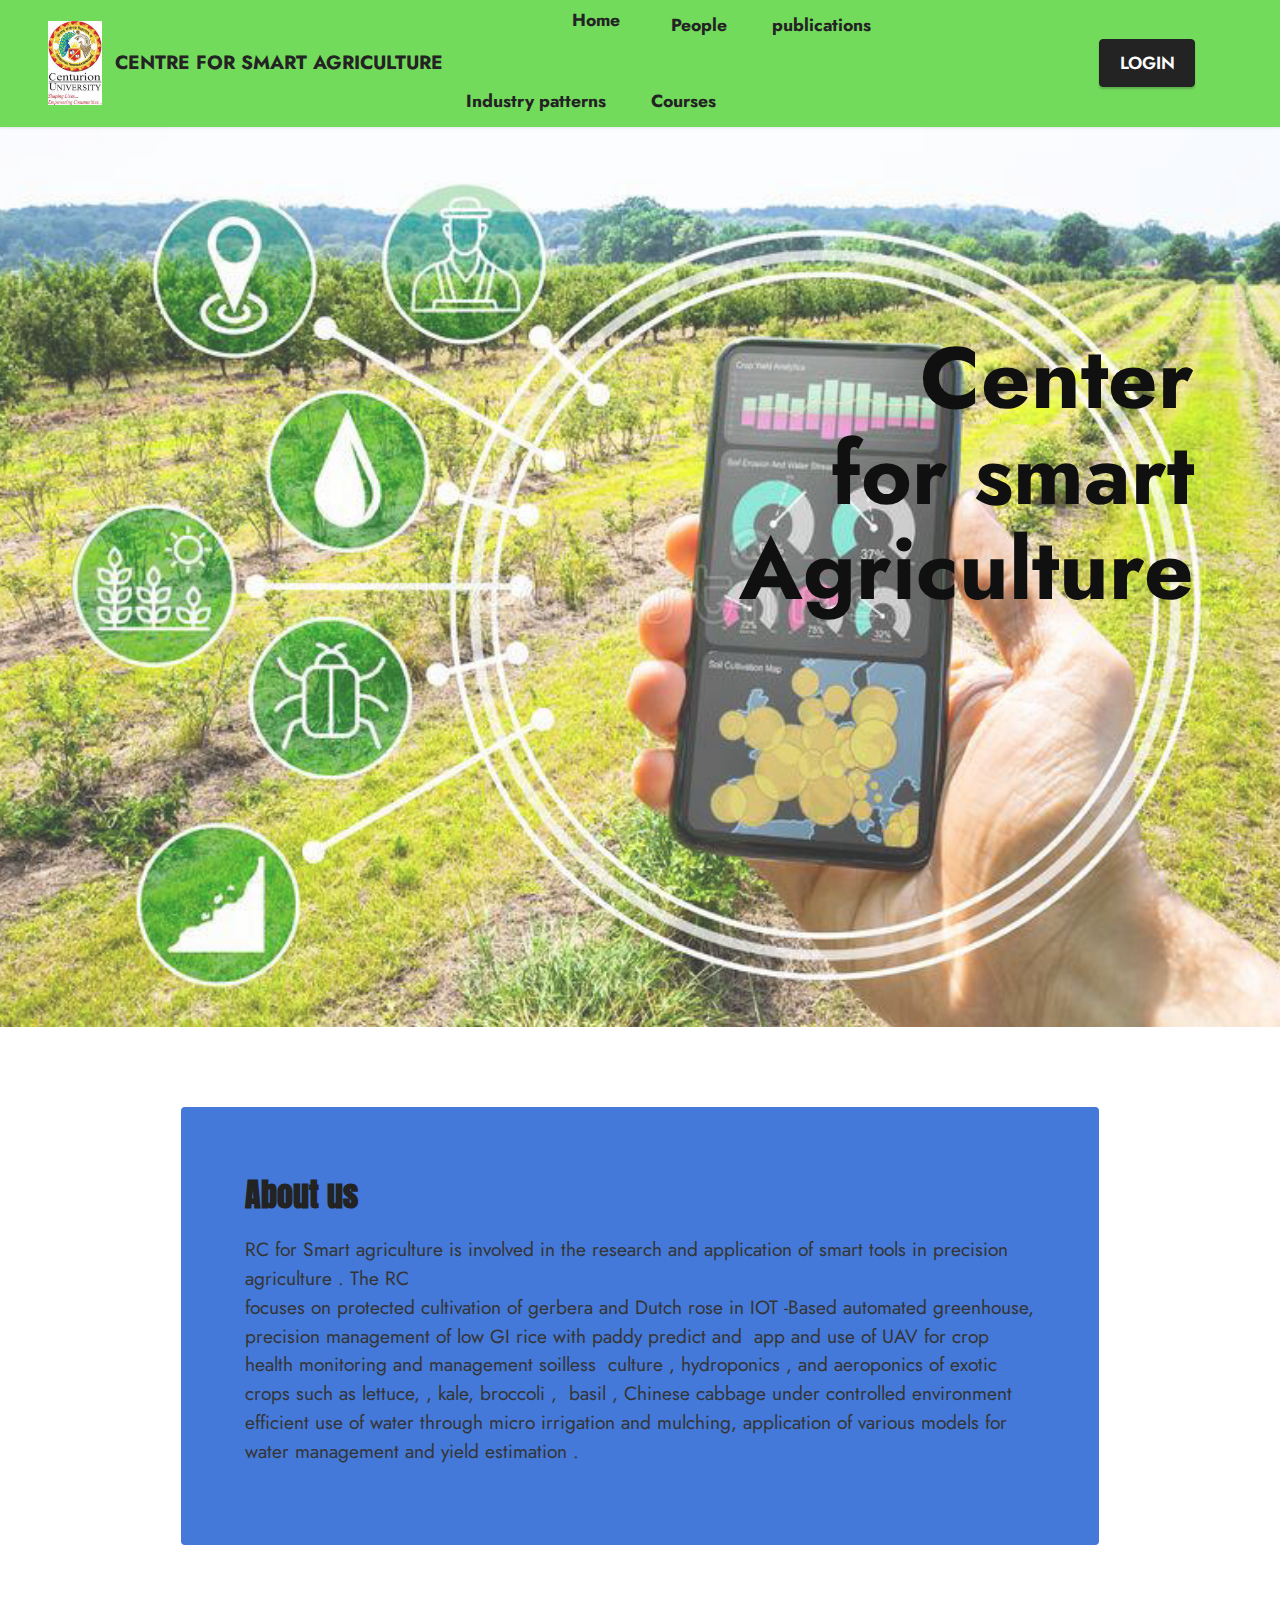
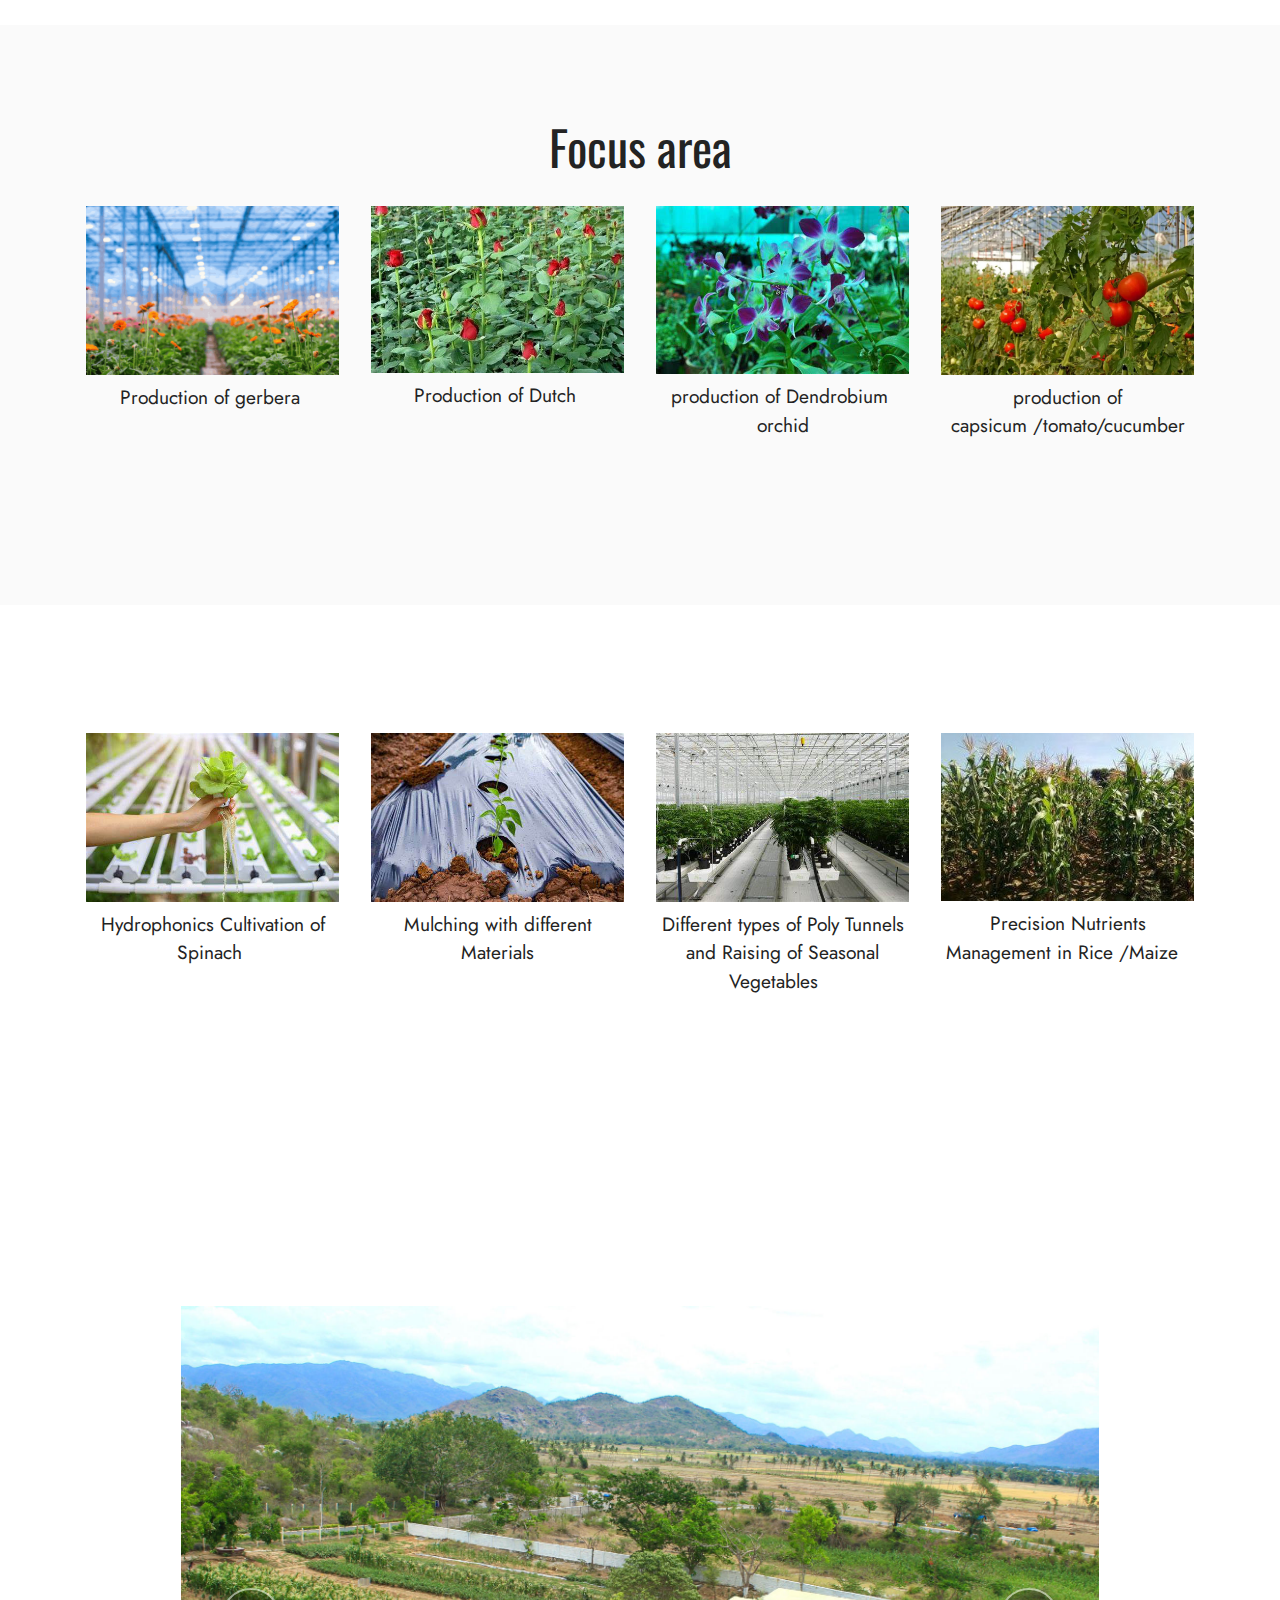
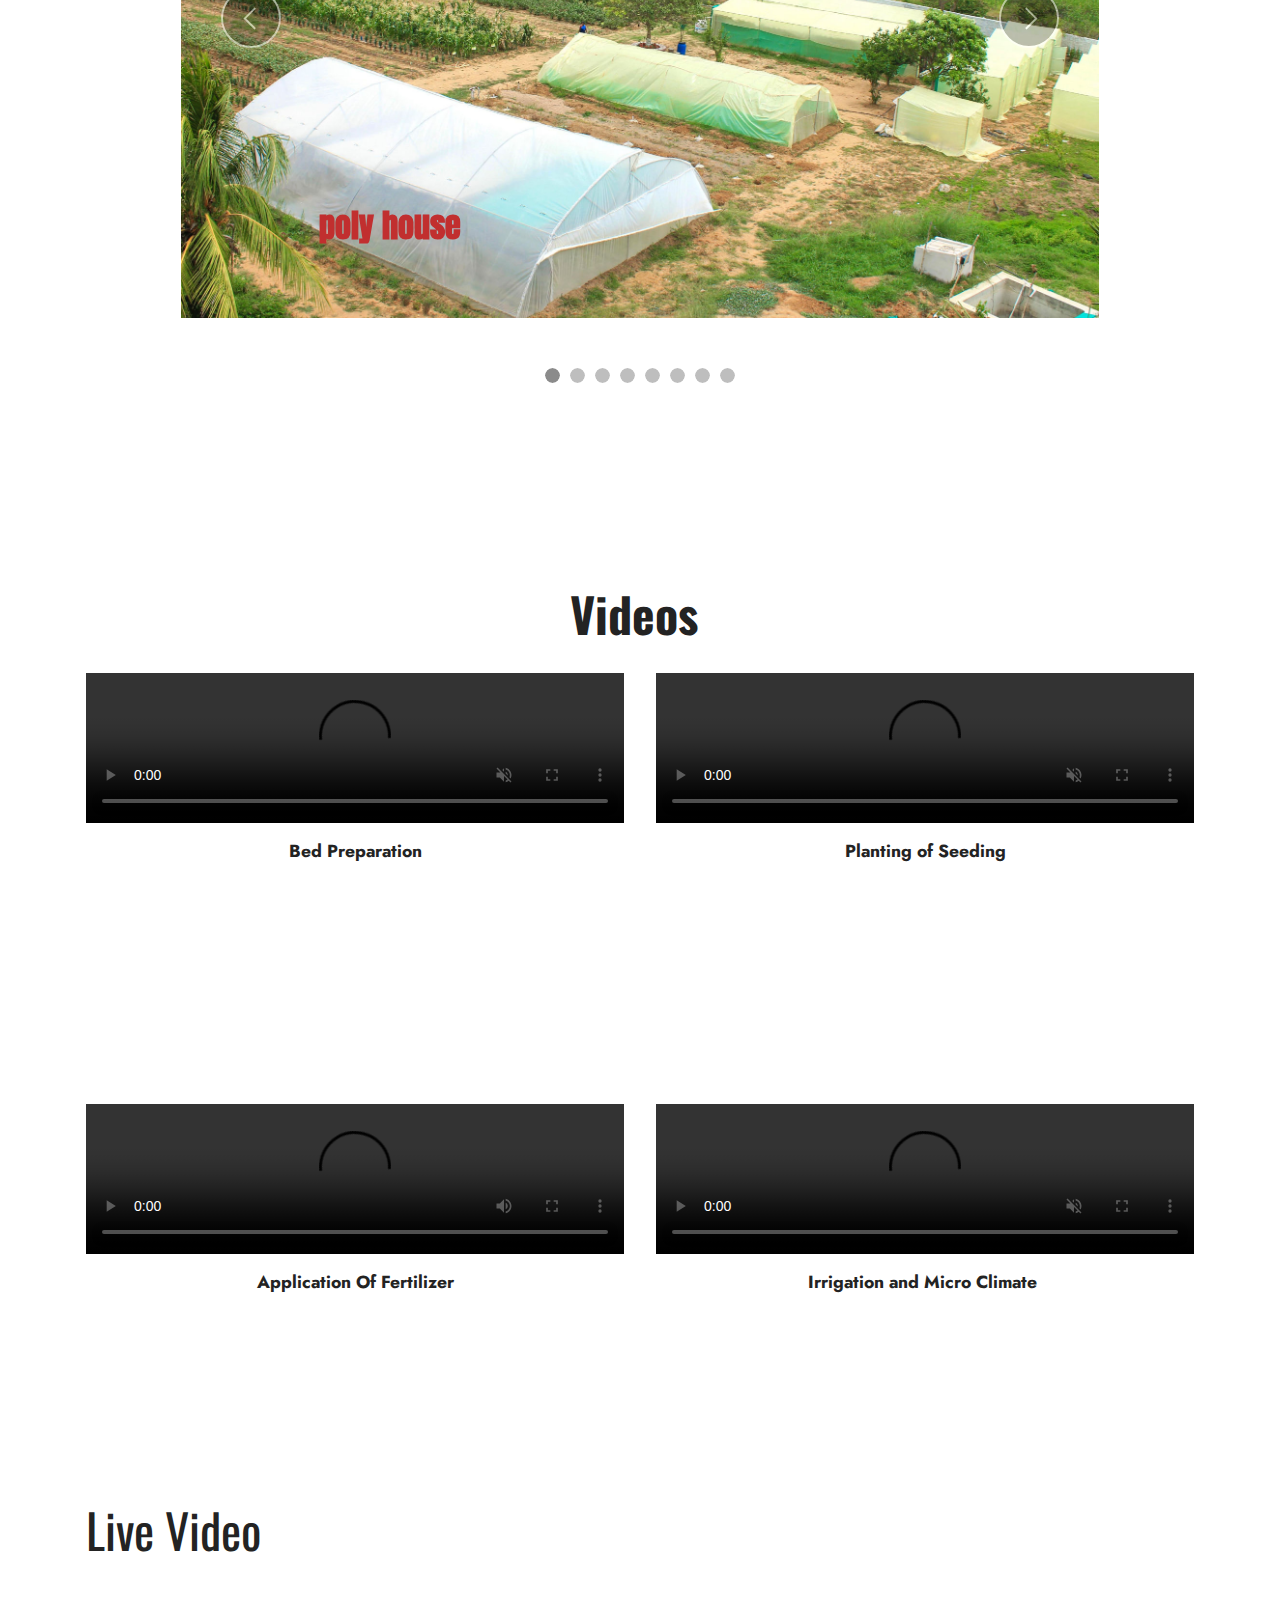
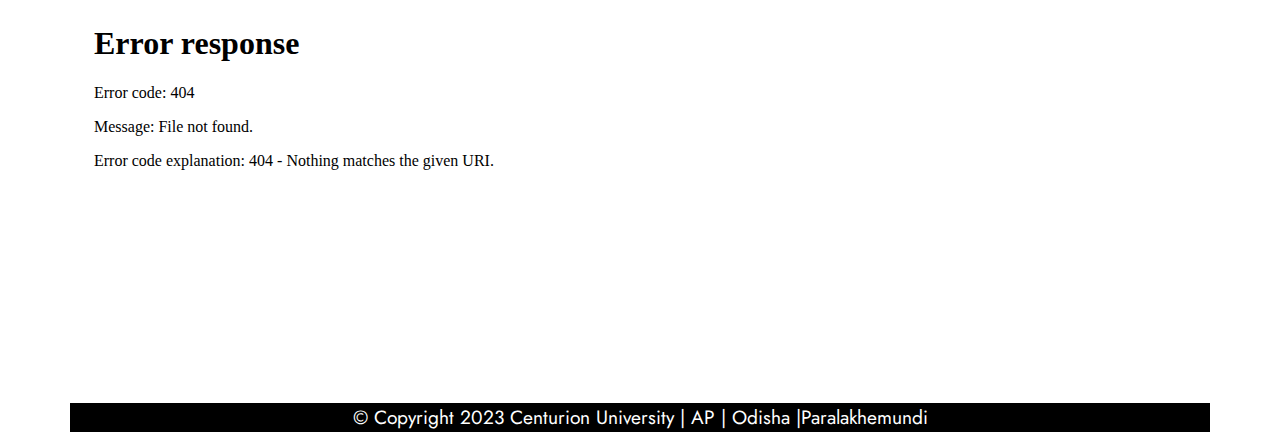
==== commit f9a368a9: "Update index.html" ====
--- a/index.html
+++ b/index.html
@@ -38,7 +38,7 @@
         <div class="container-fluid">
             <div class="navbar-brand">
                 <span class="navbar-logo">
-                    <a href="https://mobiri.se">
+                    <a>
                         <img src="assets/images/rajan-96x151.jpg" alt="Mobirise Website Builder" style="height: 5.3rem;">
                     </a>
                 </span>
@@ -53,7 +53,7 @@
                 </div>
             </button>
             <div class="collapse navbar-collapse" id="navbarSupportedContent">
-                <ul class="navbar-nav nav-dropdown" data-app-modern-menu="true"><li class="nav-item"><a class="nav-link link text-black display-4" href="https://mobiri.se" aria-expanded="false"><br><br></a></li><li class="nav-item"><a class="nav-link link show text-black display-4" href="https://mobiri.se"><p>&nbsp;&nbsp;</p></a></li><li class="nav-item"><a class="nav-link link show text-black text-primary display-4" href="index.html"><p>&nbsp;<strong>Home</strong>&nbsp;</p></a></li><li class="nav-item"><a class="nav-link link text-black show text-primary display-4" href="page4.html" aria-expanded="false"><strong>People</strong></a></li><li class="nav-item"><a class="nav-link link text-black show text-primary display-4" href="page1.html"><strong>publications</strong></a></li><li class="nav-item"><a class="nav-link link show text-black display-4" href="page2.html" aria-expanded="false"><strong>Industry patterns</strong></a></li>
+                <ul class="navbar-nav nav-dropdown" data-app-modern-menu="true"><li class="nav-item"><a class="nav-link link text-black display-4" aria-expanded="false"><br><br></a></li><li class="nav-item"><a class="nav-link link show text-black display-4" href="https://mobiri.se"><p>&nbsp;&nbsp;</p></a></li><li class="nav-item"><a class="nav-link link show text-black text-primary display-4" href="index.html"><p>&nbsp;<strong>Home</strong>&nbsp;</p></a></li><li class="nav-item"><a class="nav-link link text-black show text-primary display-4" href="page4.html" aria-expanded="false"><strong>People</strong></a></li><li class="nav-item"><a class="nav-link link text-black show text-primary display-4" href="page1.html"><strong>publications</strong></a></li><li class="nav-item"><a class="nav-link link show text-black display-4" href="page2.html" aria-expanded="false"><strong>Industry patterns</strong></a></li>
                     <li class="nav-item"><a class="nav-link link text-black display-4" href="page3.html" aria-expanded="false"><strong>Courses</strong></a>
                     </li></ul>
                 
@@ -459,4 +459,4 @@
   
   
 </body>
-</html>+</html>
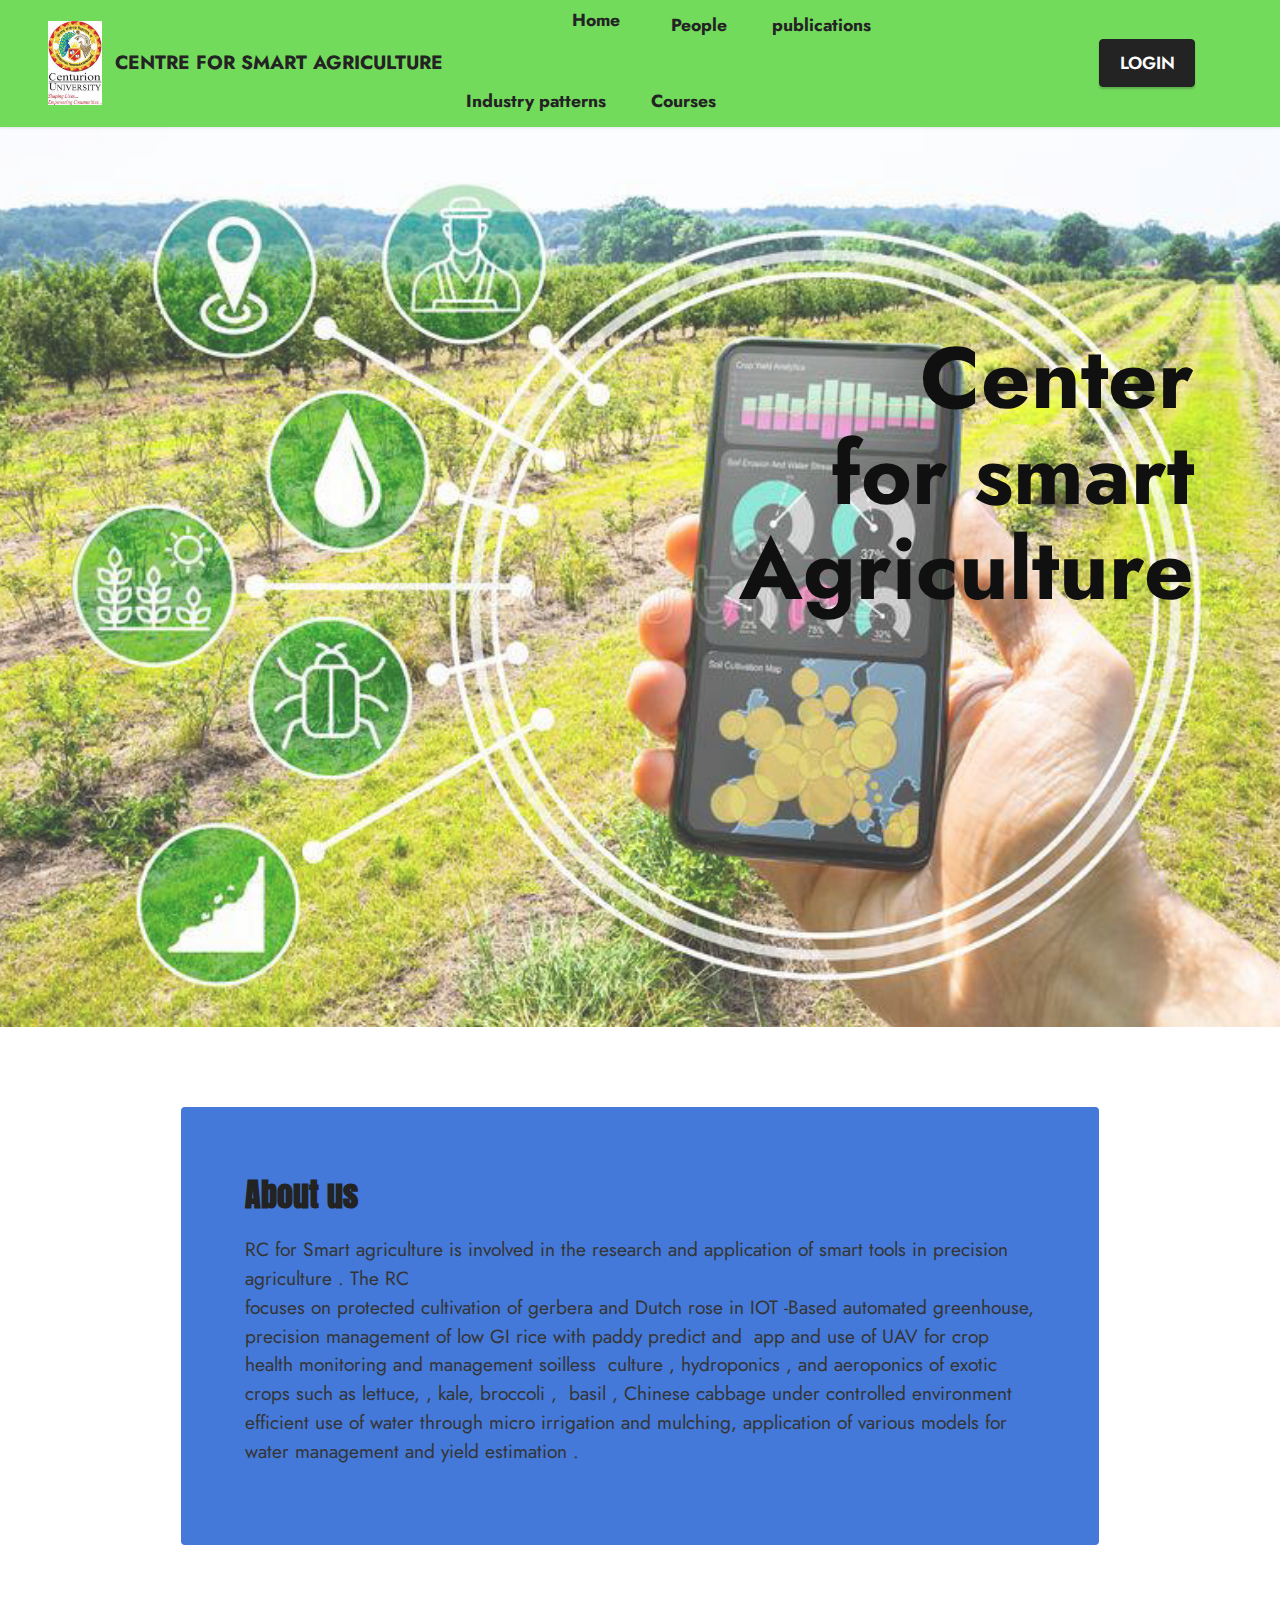
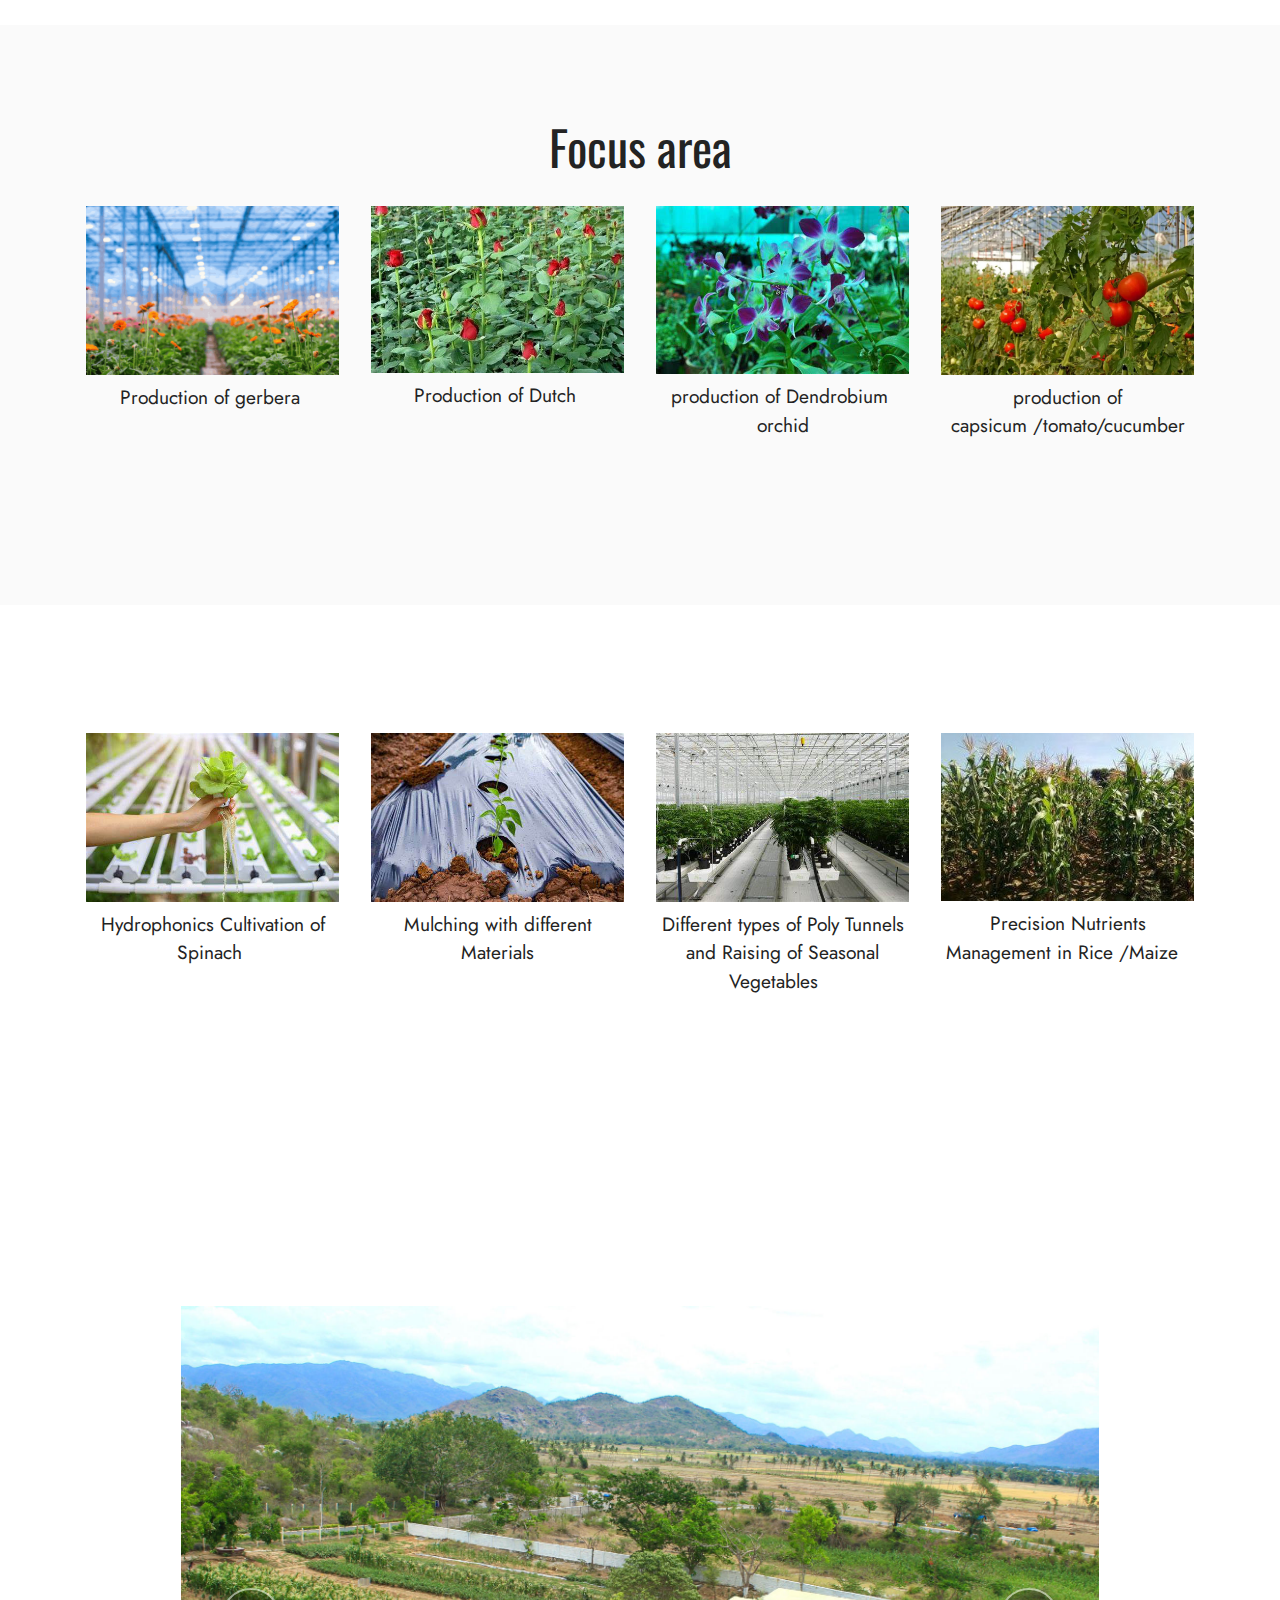
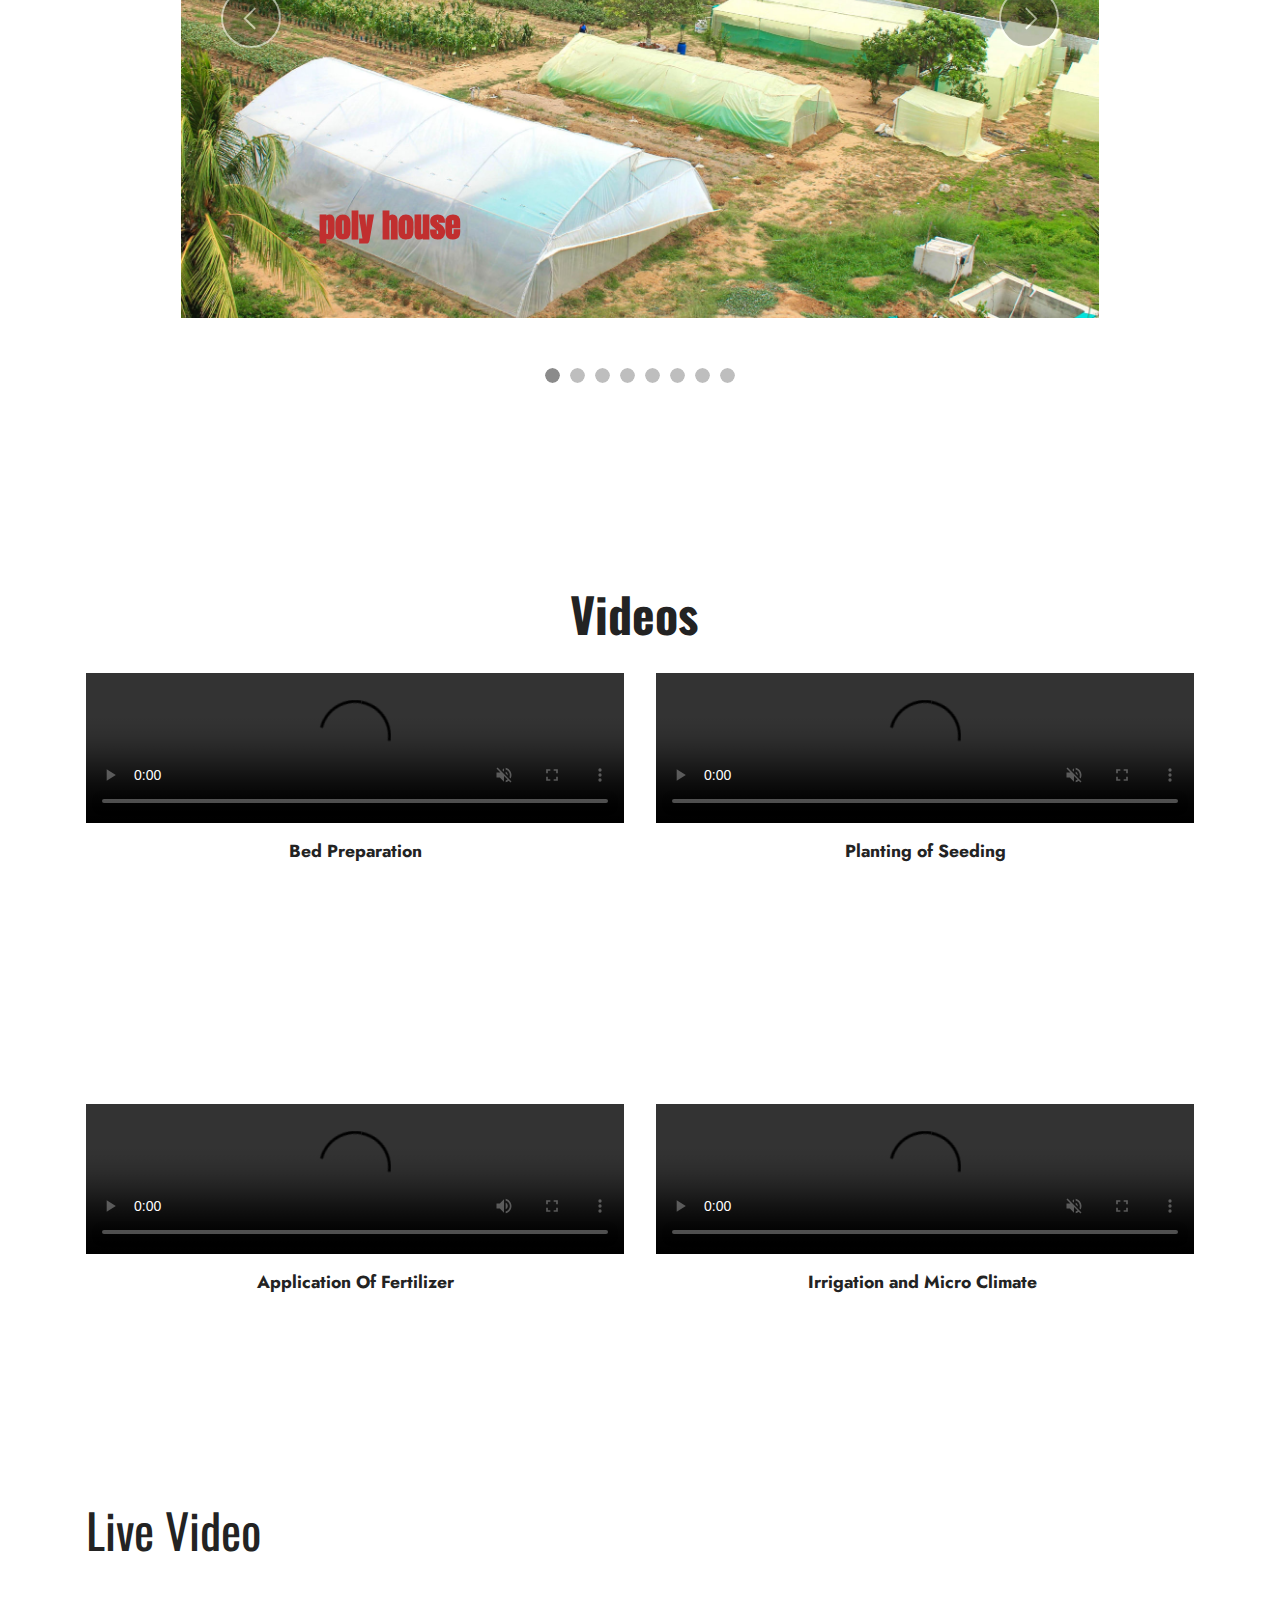
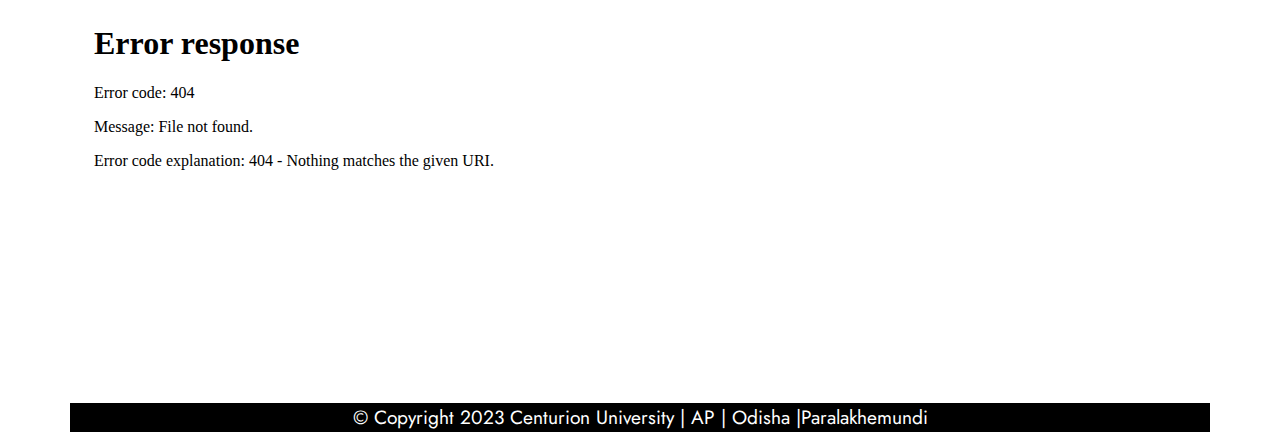
==== commit e6e7fa6f: "Add files via upload" ====
--- a/index.html
+++ b/index.html
@@ -38,11 +38,9 @@
         <div class="container-fluid">
             <div class="navbar-brand">
                 <span class="navbar-logo">
-                    <a>
                         <img src="assets/images/rajan-96x151.jpg" alt="Mobirise Website Builder" style="height: 5.3rem;">
-                    </a>
                 </span>
-                <span class="navbar-caption-wrap"><a class="navbar-caption text-black display-7" href="https://mobiri.se">CENTRE FOR SMART AGRICULTURE</a></span>
+                <span class="navbar-caption-wrap"><a class="navbar-caption text-black display-7">CENTRE FOR SMART AGRICULTURE</a></span>
             </div>
             <button class="navbar-toggler" type="button" data-toggle="collapse" data-bs-toggle="collapse" data-target="#navbarSupportedContent" data-bs-target="#navbarSupportedContent" aria-controls="navbarNavAltMarkup" aria-expanded="false" aria-label="Toggle navigation">
                 <div class="hamburger">
@@ -459,4 +457,4 @@
   
   
 </body>
-</html>
+</html>